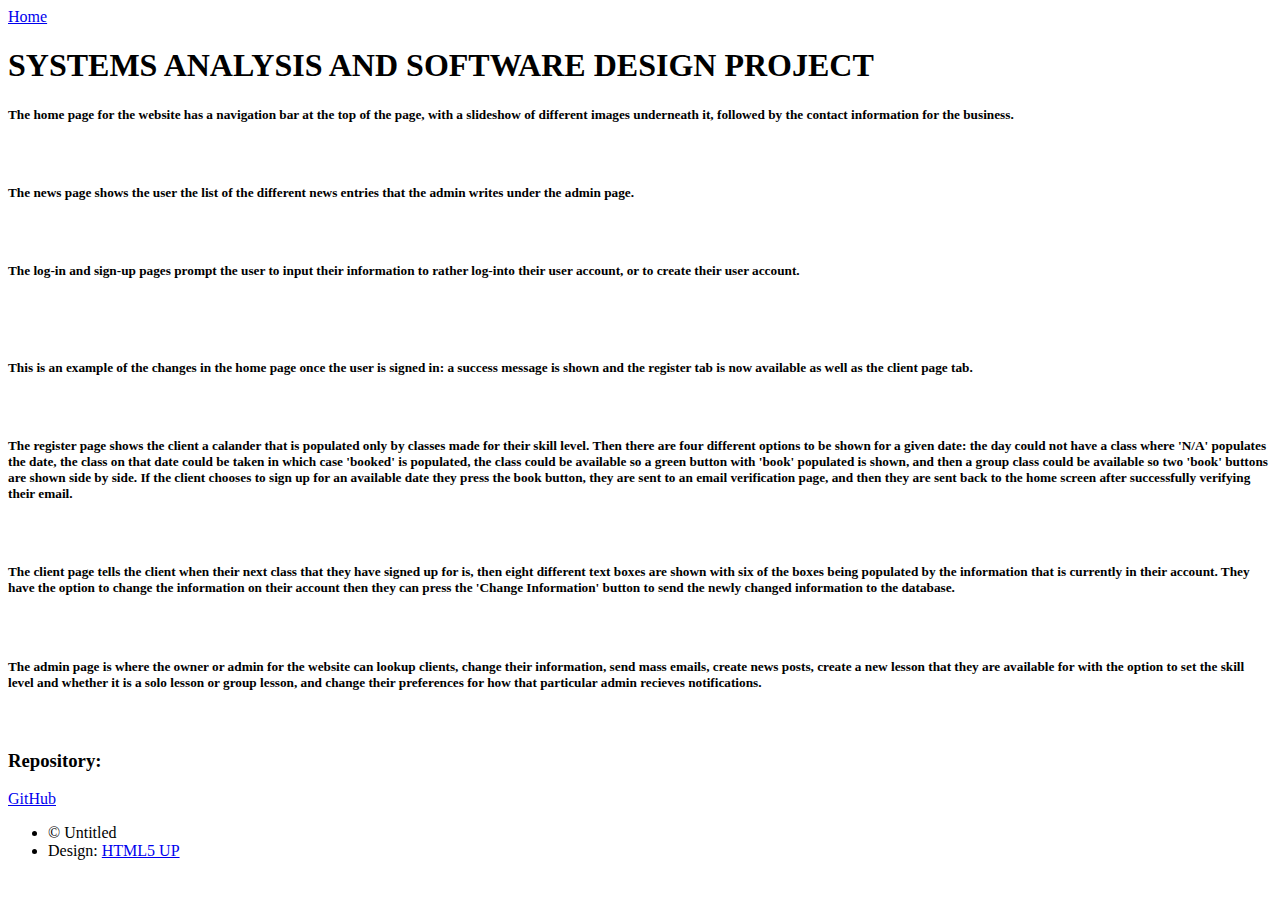
==== project1.html @ 302fd36e "Add files via upload" ====
<!DOCTYPE HTML>
<!--
	Massively by HTML5 UP
	html5up.net | @ajlkn
	Free for personal and commercial use under the CCA 3.0 license (html5up.net/license)
-->
<html>
	<head>
		<title>Project 1</title>
		<meta charset="utf-8" />
		<meta name="viewport" content="width=device-width, initial-scale=1, user-scalable=no" />
		<link rel="stylesheet" href="assets/css/main.css" />
		<noscript><link rel="stylesheet" href="assets/css/noscript.css" /></noscript>
	</head>
	<body class="is-preload">

		<!-- Wrapper -->
			<div id="wrapper">

				<!-- Header -->
					<header id="header">
						<a href="index.html" class="logo">Home</a>
					</header>


				<!-- Main -->
					<div id="main">

						<!-- Post -->
							<section class="post">
								<header class="major">
									<h1>SYSTEMS ANALYSIS AND SOFTWARE DESIGN PROJECT</h1>
									
								</header>
								<h5>The home page for the website has a navigation bar at the top of the page, with a slideshow of different images underneath it, followed by the contact information for the business.</h5>
								<div class="image fit"><img src="images/sysAnalysis/home.png" alt="" /></div>
								<h5>The news page shows the user the list of the different news entries that the admin writes under the admin page.</h5>
								<div class="image fit"><img src="images/sysAnalysis/news.png" alt="" /></div>
								<h5>The log-in and sign-up pages prompt the user to input their information to rather log-into their user account, or to create their user account.</h5>
								<div class="image fit"><img src="images/sysAnalysis/login.png" alt="" /></div>
								<div class="image fit"><img src="images/sysAnalysis/signup.png" alt="" /></div>
								<h5>This is an example of the changes in the home page once the user is signed in: a success message is shown and the register tab is now available as well as the client page tab.</h5>
								<div class="image fit"><img src="images/sysAnalysis/loggedIn.png" alt="" /></div>
								<h5>The register page shows the client a calander that is populated only by classes made for their skill level. Then there are four different options to be shown for a given date: the day could not have a class where 'N/A' populates the date, 
										the class on that date could be taken in which case 'booked' is populated, the class could be available so a green button with 'book' populated is shown, and then a group class could be available so two 'book' buttons are shown side by side.
										If the client chooses to sign up for an available date they press the book button, they are sent to an email verification page, and then they are sent back to the home screen after successfully verifying their email. 									
								</h5>
								<div class="image fit"><img src="images/sysAnalysis/calendar.png" alt="" /></div>
								<h5>The client page tells the client when their next class that they have signed up for is, then eight different text boxes are shown with six of the boxes being populated by the information that is currently in their account. They have the option to change the information on their account then they can press the 'Change Information' button to send the newly changed information to the database.</h5>
								<div class="image fit"><img src="images/sysAnalysis/client.png" alt="" /></div>
								<h5>The admin page is where the owner or admin for the website can lookup clients, change their information, send mass emails, create news posts, create a new lesson that they are available for with the option to set the skill level and whether it is a solo lesson or group lesson, and change their preferences for how that particular admin recieves notifications.</h5>
								<div class="image fit"><img src="images/sysAnalysis/admin.png" alt="" /></div>
							</section>
					</div>

				<!-- Footer -->
					<footer id="footer">

						<section class="split contact">
							<section>
							<h3>Repository:</h3>
								<a href="#" class="icon brands fa-github fa-3x"><span class="label">GitHub</span></a>
							</section>
						</section>
					</footer>

				<!-- Copyright -->
					<div id="copyright">
						<ul><li>&copy; Untitled</li><li>Design: <a href="https://html5up.net">HTML5 UP</a></li></ul>
					</div>

			</div>

		<!-- Scripts -->
			<script src="assets/js/jquery.min.js"></script>
			<script src="assets/js/jquery.scrollex.min.js"></script>
			<script src="assets/js/jquery.scrolly.min.js"></script>
			<script src="assets/js/browser.min.js"></script>
			<script src="assets/js/breakpoints.min.js"></script>
			<script src="assets/js/util.js"></script>
			<script src="assets/js/main.js"></script>

	</body>
</html>
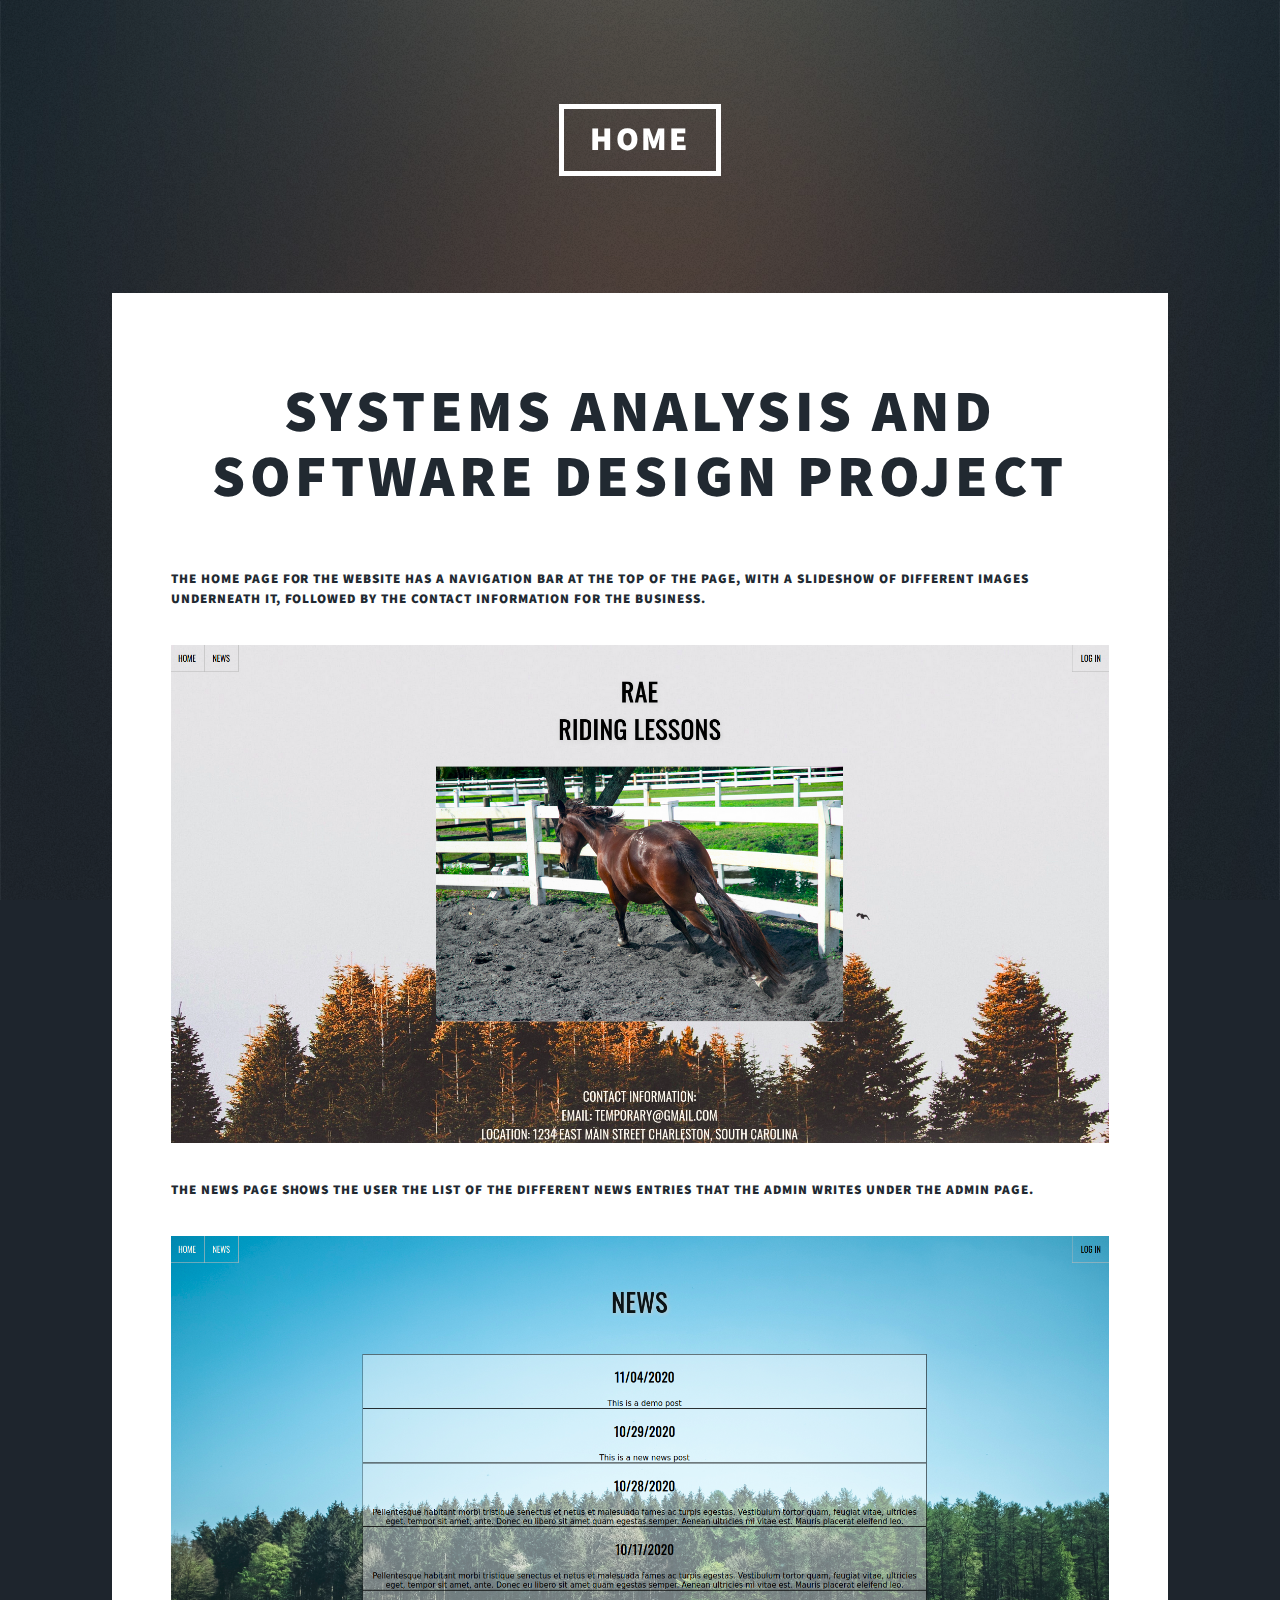
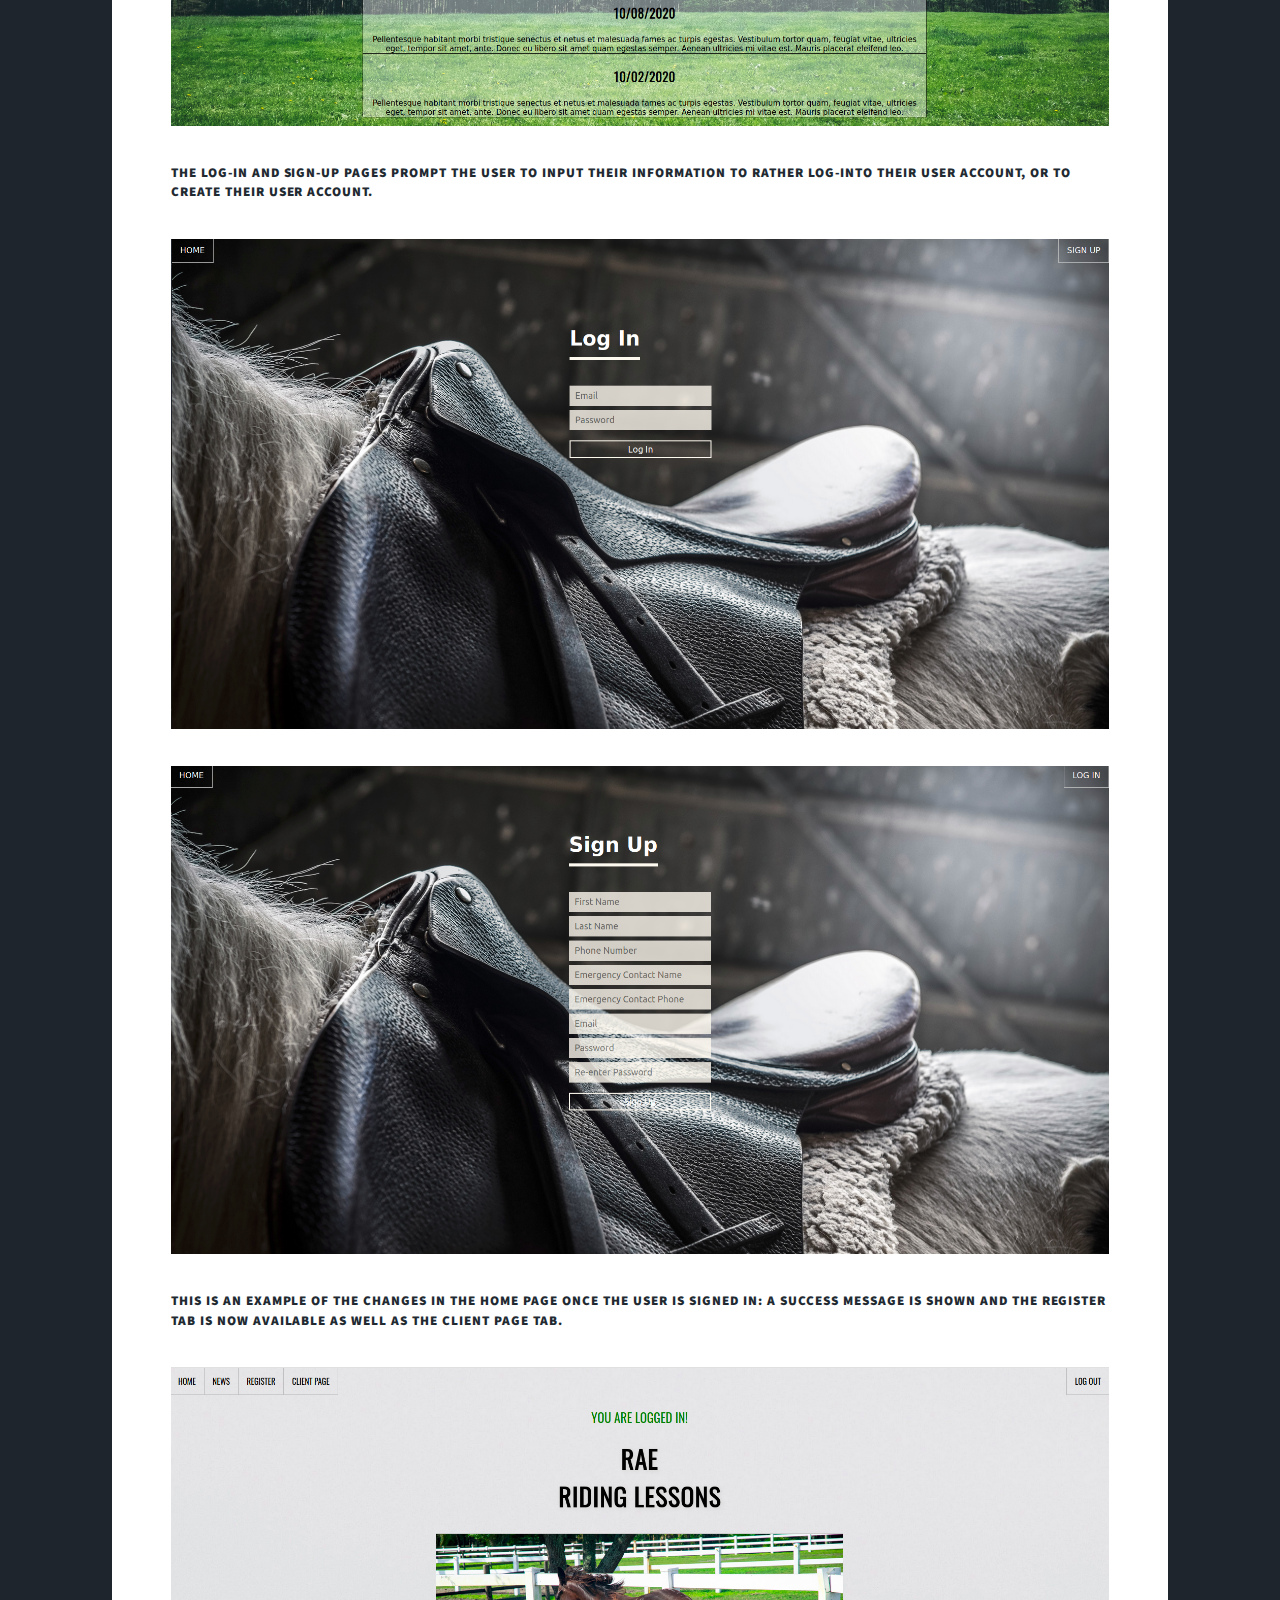
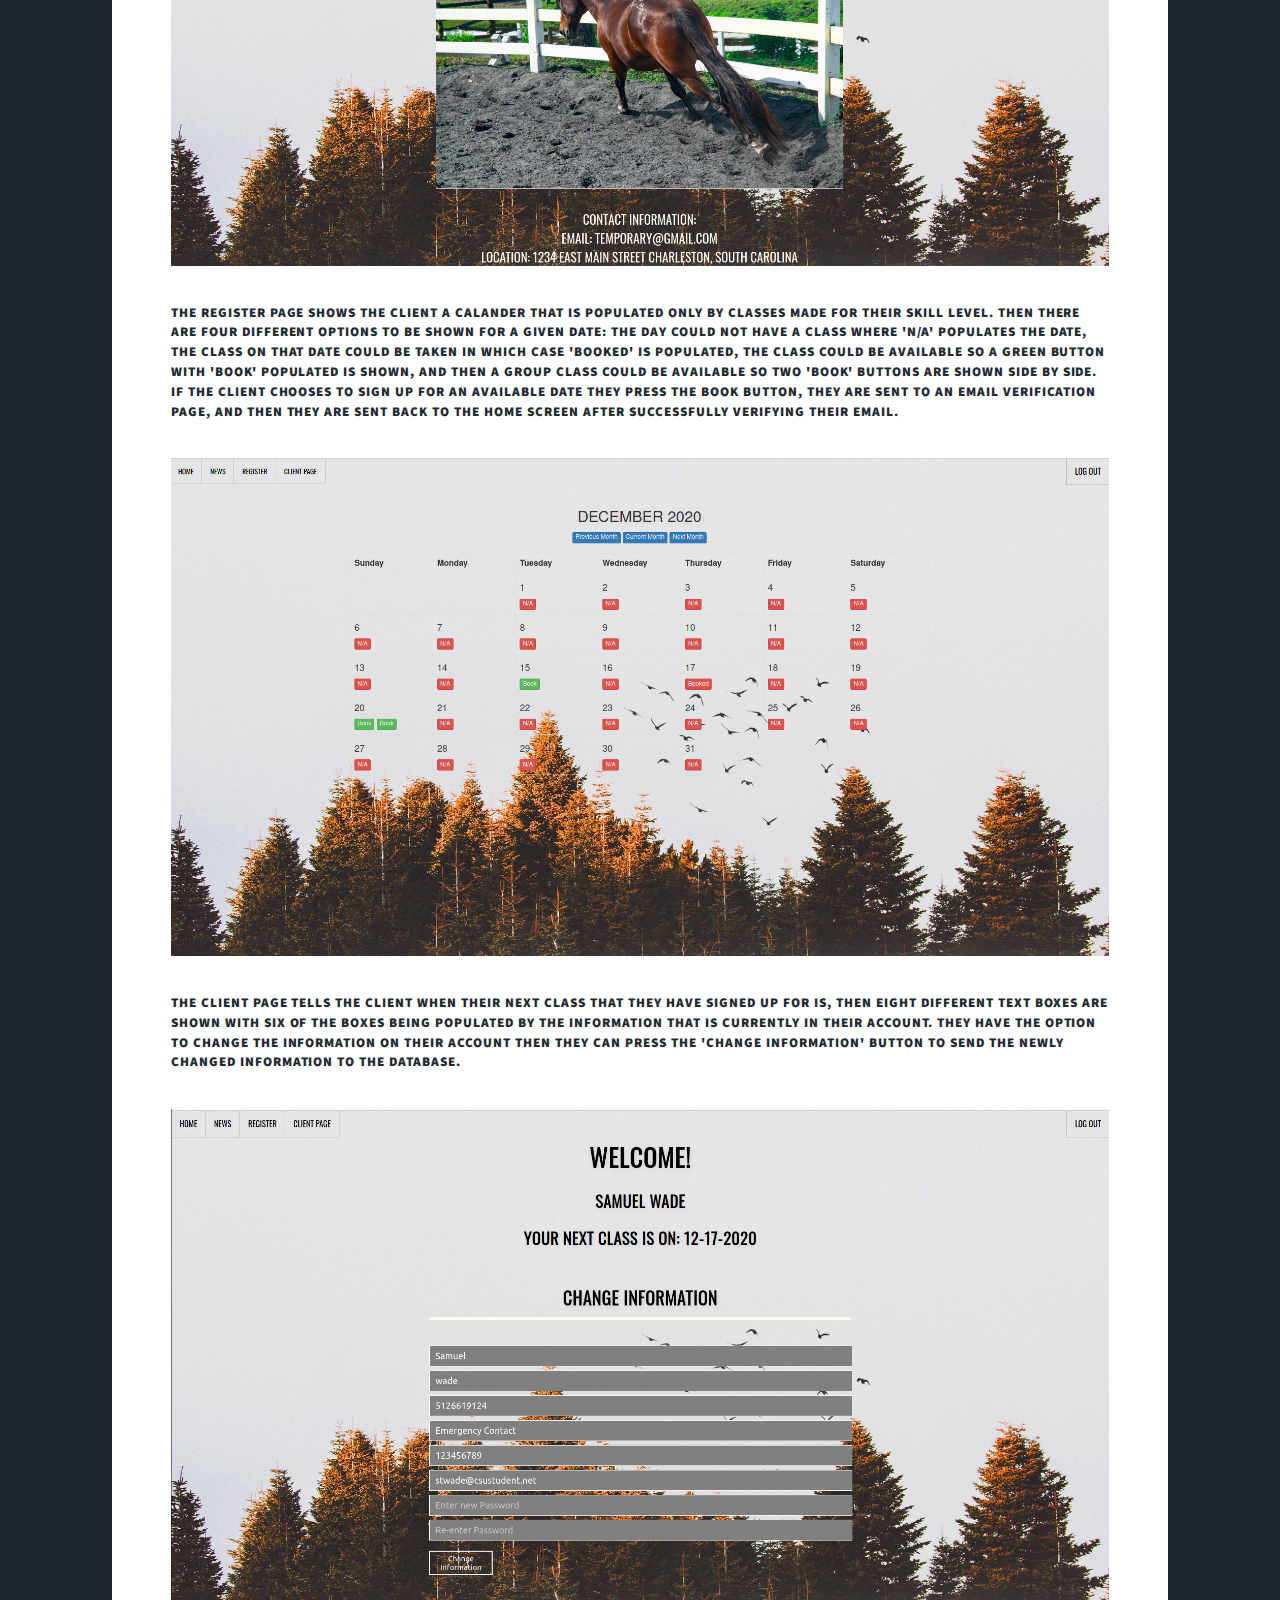
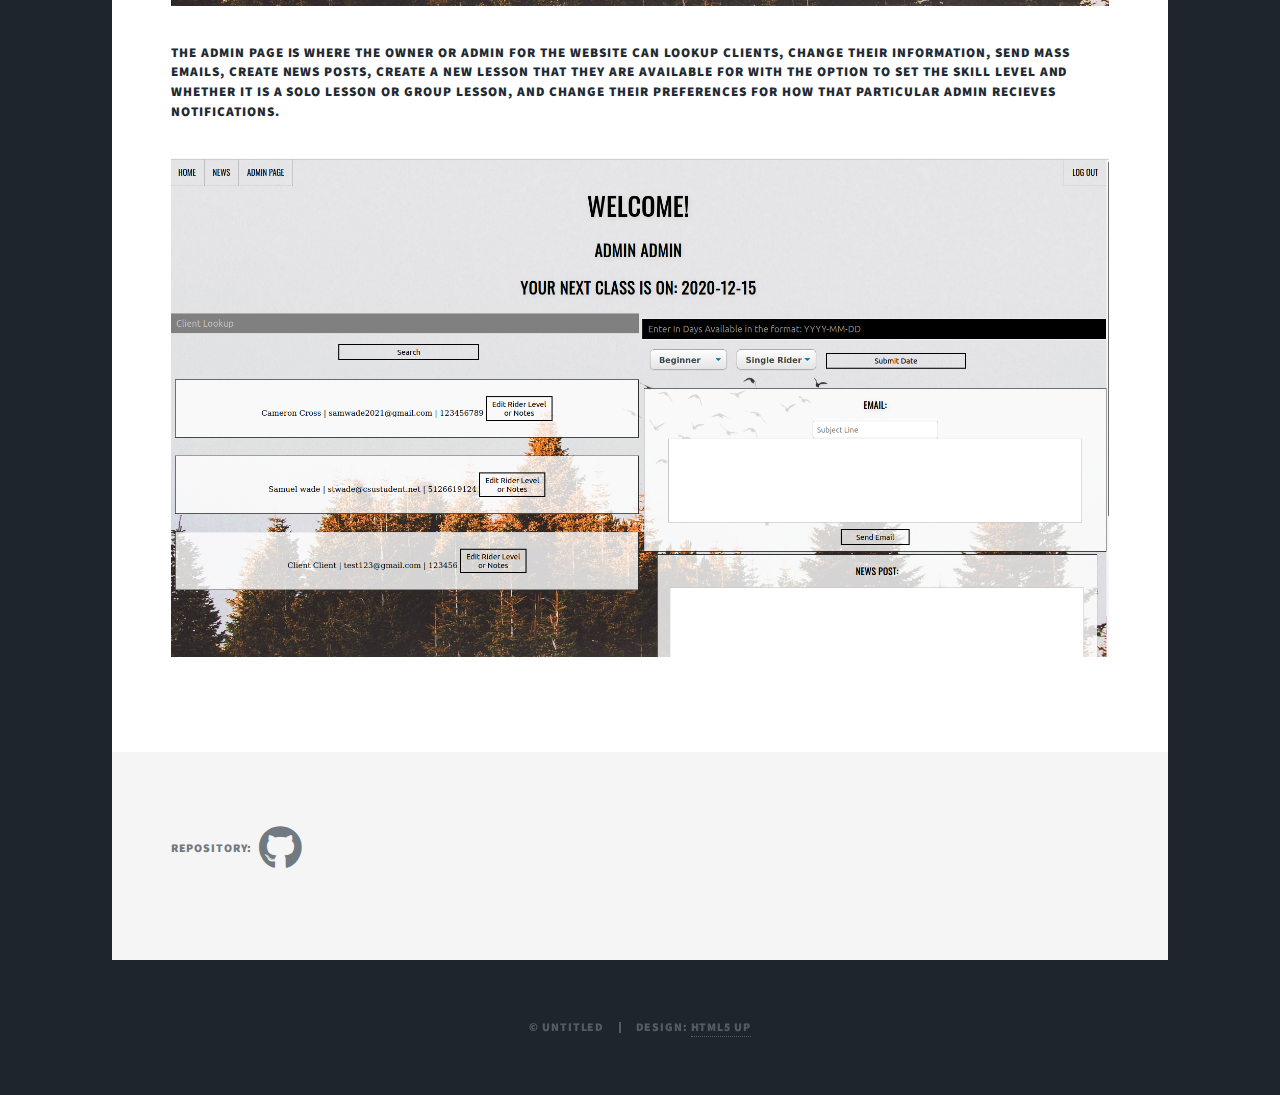
==== commit 844946bd: "assets" ====
--- a/project1.html
+++ b/project1.html
@@ -59,7 +59,7 @@
 						<section class="split contact">
 							<section>
 							<h3>Repository:</h3>
-								<a href="#" class="icon brands fa-github fa-3x"><span class="label">GitHub</span></a>
+								<a href="https://github.com/samwade240/systemsAnalysisTeamProject" class="icon brands fa-github fa-3x"><span class="label">GitHub</span></a>
 							</section>
 						</section>
 					</footer>
--- a/assets/css/main.css
+++ b/assets/css/main.css
@@ -0,0 +1,4695 @@
+@import url(fontawesome-all.min.css);
+@import url("https://fonts.googleapis.com/css?family=Merriweather:300,700,300italic,700italic|Source+Sans+Pro:900");
+
+/*
+	Massively by HTML5 UP
+	html5up.net | @ajlkn
+	Free for personal and commercial use under the CCA 3.0 license (html5up.net/license)
+*/
+
+html, body, div, span, applet, object,
+iframe, h1, h2, h3, h4, h5, h6, p, blockquote,
+pre, a, abbr, acronym, address, big, cite,
+code, del, dfn, em, img, ins, kbd, q, s, samp,
+small, strike, strong, sub, sup, tt, var, b,
+u, i, center, dl, dt, dd, ol, ul, li, fieldset,
+form, label, legend, table, caption, tbody,
+tfoot, thead, tr, th, td, article, aside,
+canvas, details, embed, figure, figcaption,
+footer, header, hgroup, menu, nav, output, ruby,
+section, summary, time, mark, audio, video {
+	margin: 0;
+	padding: 0;
+	border: 0;
+	font-size: 100%;
+	font: inherit;
+	vertical-align: baseline;}
+
+article, aside, details, figcaption, figure,
+footer, header, hgroup, menu, nav, section {
+	display: block;}
+
+body {
+	line-height: 1;
+}
+
+ol, ul {
+	list-style: none;
+}
+
+blockquote, q {
+	quotes: none;
+}
+
+	blockquote:before, blockquote:after, q:before, q:after {
+		content: '';
+		content: none;
+	}
+
+table {
+	border-collapse: collapse;
+	border-spacing: 0;
+}
+
+body {
+	-webkit-text-size-adjust: none;
+}
+
+mark {
+	background-color: transparent;
+	color: inherit;
+}
+
+input::-moz-focus-inner {
+	border: 0;
+	padding: 0;
+}
+
+input, select, textarea {
+	-moz-appearance: none;
+	-webkit-appearance: none;
+	-ms-appearance: none;
+	appearance: none;
+}
+
+/* Basic */
+
+	@-ms-viewport {
+		width: device-width;
+	}
+
+	body {
+		-ms-overflow-style: scrollbar;
+	}
+
+	@media screen and (max-width: 480px) {
+
+		html, body {
+			min-width: 320px;
+		}
+
+	}
+
+	html {
+		box-sizing: border-box;
+	}
+
+	*, *:before, *:after {
+		box-sizing: inherit;
+	}
+
+	body {
+		background-color: #1e252d;
+	}
+
+		body.is-preload *, body.is-preload *:before, body.is-preload *:after {
+			-moz-animation: none !important;
+			-webkit-animation: none !important;
+			-ms-animation: none !important;
+			animation: none !important;
+			-moz-transition: none !important;
+			-webkit-transition: none !important;
+			-ms-transition: none !important;
+			transition: none !important;
+		}
+
+/* Type */
+
+	html {
+		font-size: 16pt;
+	}
+
+		@media screen and (max-width: 1680px) {
+
+			html {
+				font-size: 12pt;
+			}
+
+		}
+
+		@media screen and (max-width: 1280px) {
+
+			html {
+				font-size: 11pt;
+			}
+
+		}
+
+		@media screen and (max-width: 360px) {
+
+			html {
+				font-size: 10pt;
+			}
+
+		}
+
+	body {
+		color: #212931;
+	}
+
+	body, input, select, textarea {
+		font-family: "Merriweather", Georgia, serif;
+		font-weight: 300;
+		font-size: 1rem;
+		line-height: 2.375;
+	}
+
+	a {
+		-moz-transition: color 0.2s ease-in-out, background-color 0.2s ease-in-out, border-color 0.2s ease-in-out, box-shadow 0.2s ease-in-out;
+		-webkit-transition: color 0.2s ease-in-out, background-color 0.2s ease-in-out, border-color 0.2s ease-in-out, box-shadow 0.2s ease-in-out;
+		-ms-transition: color 0.2s ease-in-out, background-color 0.2s ease-in-out, border-color 0.2s ease-in-out, box-shadow 0.2s ease-in-out;
+		transition: color 0.2s ease-in-out, background-color 0.2s ease-in-out, border-color 0.2s ease-in-out, box-shadow 0.2s ease-in-out;
+		border-bottom: dotted 1px;
+		text-decoration: none;
+	}
+
+		a:hover {
+			border-bottom-color: transparent;
+		}
+
+	strong, b {
+		font-weight: 600;
+	}
+
+	em, i {
+		font-style: italic;
+	}
+
+	p {
+		text-align: justify;
+		margin: 0 0 2rem 0;
+	}
+
+	h1, h2, h3, h4, h5, h6 {
+		font-family: "Source Sans Pro", Helvetica, sans-serif;
+		font-weight: 900;
+		line-height: 1.5;
+		letter-spacing: 0.075em;
+		text-transform: uppercase;
+		margin: 0 0 1rem 0;
+	}
+
+		h1 a, h2 a, h3 a, h4 a, h5 a, h6 a {
+			border-bottom: 0;
+			color: inherit;
+			text-decoration: none;
+		}
+
+	h1 {
+		font-size: 4rem;
+		line-height: 1.1;
+		margin: 0 0 2rem 0;
+	}
+
+	h2 {
+		font-size: 1.75rem;
+		line-height: 1.3;
+		margin: 0 0 1.5rem 0;
+	}
+
+	h3 {
+		font-size: 1.25rem;
+		margin: 0 0 1.5rem 0;
+	}
+
+	h4 {
+		font-size: 1rem;
+	}
+
+	h5 {
+		font-size: 0.9rem;
+	}
+
+	h6 {
+		font-size: 0.8rem;
+	}
+
+	sub {
+		font-size: 0.8rem;
+		position: relative;
+		top: 0.5rem;
+	}
+
+	sup {
+		font-size: 0.8rem;
+		position: relative;
+		top: -0.5rem;
+	}
+
+	blockquote {
+		border-left: solid 4px;
+		font-style: italic;
+		margin: 0 0 2rem 0;
+		padding: 0.5rem 0 0.5rem 2rem;
+	}
+
+	code {
+		border: solid 2px;
+		font-family: "Courier New", monospace;
+		font-size: 0.9rem;
+		margin: 0 0.25rem;
+		padding: 0.25rem 0.65rem;
+	}
+
+	pre {
+		-webkit-overflow-scrolling: touch;
+		font-family: "Courier New", monospace;
+		font-size: 0.9rem;
+		margin: 0 0 2rem 0;
+	}
+
+		pre code {
+			display: block;
+			line-height: 1.75;
+			padding: 1rem 1.5rem;
+			overflow-x: auto;
+		}
+
+	hr {
+		border: 0;
+		border-bottom: solid 2px;
+		margin: 3rem 0;
+	}
+
+		hr.major {
+			margin: 5rem 0;
+		}
+
+	.align-left {
+		text-align: left;
+	}
+
+	.align-center {
+		text-align: center;
+	}
+
+	.align-right {
+		text-align: right;
+	}
+
+	input, select, textarea {
+		color: #212931;
+	}
+
+	a {
+		color: #212931;
+		border-bottom-color: rgba(33, 41, 49, 0.5);
+	}
+
+		a:hover {
+			border-bottom-color: transparent;
+			color: #18bfef !important;
+		}
+
+	strong, b {
+		color: #212931;
+	}
+
+	h1, h2, h3, h4, h5, h6 {
+		color: #212931;
+	}
+
+	blockquote {
+		border-left-color: #eeeeee;
+	}
+
+	code {
+		background: rgba(220, 220, 220, 0.25);
+		border-color: #eeeeee;
+	}
+
+	hr {
+		border-bottom-color: #eeeeee;
+	}
+
+/* Row */
+
+	.row {
+		display: flex;
+		flex-wrap: wrap;
+		box-sizing: border-box;
+		align-items: stretch;
+	}
+
+		.row > * {
+			box-sizing: border-box;
+		}
+
+		.row.gtr-uniform > * > :last-child {
+			margin-bottom: 0;
+		}
+
+		.row.aln-left {
+			justify-content: flex-start;
+		}
+
+		.row.aln-center {
+			justify-content: center;
+		}
+
+		.row.aln-right {
+			justify-content: flex-end;
+		}
+
+		.row.aln-top {
+			align-items: flex-start;
+		}
+
+		.row.aln-middle {
+			align-items: center;
+		}
+
+		.row.aln-bottom {
+			align-items: flex-end;
+		}
+
+		.row > .imp {
+			order: -1;
+		}
+
+		.row > .col-1 {
+			width: 8.33333%;
+		}
+
+		.row > .off-1 {
+			margin-left: 8.33333%;
+		}
+
+		.row > .col-2 {
+			width: 16.66667%;
+		}
+
+		.row > .off-2 {
+			margin-left: 16.66667%;
+		}
+
+		.row > .col-3 {
+			width: 25%;
+		}
+
+		.row > .off-3 {
+			margin-left: 25%;
+		}
+
+		.row > .col-4 {
+			width: 33.33333%;
+		}
+
+		.row > .off-4 {
+			margin-left: 33.33333%;
+		}
+
+		.row > .col-5 {
+			width: 41.66667%;
+		}
+
+		.row > .off-5 {
+			margin-left: 41.66667%;
+		}
+
+		.row > .col-6 {
+			width: 50%;
+		}
+
+		.row > .off-6 {
+			margin-left: 50%;
+		}
+
+		.row > .col-7 {
+			width: 58.33333%;
+		}
+
+		.row > .off-7 {
+			margin-left: 58.33333%;
+		}
+
+		.row > .col-8 {
+			width: 66.66667%;
+		}
+
+		.row > .off-8 {
+			margin-left: 66.66667%;
+		}
+
+		.row > .col-9 {
+			width: 75%;
+		}
+
+		.row > .off-9 {
+			margin-left: 75%;
+		}
+
+		.row > .col-10 {
+			width: 83.33333%;
+		}
+
+		.row > .off-10 {
+			margin-left: 83.33333%;
+		}
+
+		.row > .col-11 {
+			width: 91.66667%;
+		}
+
+		.row > .off-11 {
+			margin-left: 91.66667%;
+		}
+
+		.row > .col-12 {
+			width: 100%;
+		}
+
+		.row > .off-12 {
+			margin-left: 100%;
+		}
+
+		.row.gtr-0 {
+			margin-top: 0;
+			margin-left: 0rem;
+		}
+
+			.row.gtr-0 > * {
+				padding: 0 0 0 0rem;
+			}
+
+			.row.gtr-0.gtr-uniform {
+				margin-top: 0rem;
+			}
+
+				.row.gtr-0.gtr-uniform > * {
+					padding-top: 0rem;
+				}
+
+		.row.gtr-25 {
+			margin-top: 0;
+			margin-left: -0.375rem;
+		}
+
+			.row.gtr-25 > * {
+				padding: 0 0 0 0.375rem;
+			}
+
+			.row.gtr-25.gtr-uniform {
+				margin-top: -0.375rem;
+			}
+
+				.row.gtr-25.gtr-uniform > * {
+					padding-top: 0.375rem;
+				}
+
+		.row.gtr-50 {
+			margin-top: 0;
+			margin-left: -0.75rem;
+		}
+
+			.row.gtr-50 > * {
+				padding: 0 0 0 0.75rem;
+			}
+
+			.row.gtr-50.gtr-uniform {
+				margin-top: -0.75rem;
+			}
+
+				.row.gtr-50.gtr-uniform > * {
+					padding-top: 0.75rem;
+				}
+
+		.row {
+			margin-top: 0;
+			margin-left: -1.5rem;
+		}
+
+			.row > * {
+				padding: 0 0 0 1.5rem;
+			}
+
+			.row.gtr-uniform {
+				margin-top: -1.5rem;
+			}
+
+				.row.gtr-uniform > * {
+					padding-top: 1.5rem;
+				}
+
+		.row.gtr-150 {
+			margin-top: 0;
+			margin-left: -2.25rem;
+		}
+
+			.row.gtr-150 > * {
+				padding: 0 0 0 2.25rem;
+			}
+
+			.row.gtr-150.gtr-uniform {
+				margin-top: -2.25rem;
+			}
+
+				.row.gtr-150.gtr-uniform > * {
+					padding-top: 2.25rem;
+				}
+
+		.row.gtr-200 {
+			margin-top: 0;
+			margin-left: -3rem;
+		}
+
+			.row.gtr-200 > * {
+				padding: 0 0 0 3rem;
+			}
+
+			.row.gtr-200.gtr-uniform {
+				margin-top: -3rem;
+			}
+
+				.row.gtr-200.gtr-uniform > * {
+					padding-top: 3rem;
+				}
+
+		@media screen and (max-width: 1680px) {
+
+			.row {
+				display: flex;
+				flex-wrap: wrap;
+				box-sizing: border-box;
+				align-items: stretch;
+			}
+
+				.row > * {
+					box-sizing: border-box;
+				}
+
+				.row.gtr-uniform > * > :last-child {
+					margin-bottom: 0;
+				}
+
+				.row.aln-left {
+					justify-content: flex-start;
+				}
+
+				.row.aln-center {
+					justify-content: center;
+				}
+
+				.row.aln-right {
+					justify-content: flex-end;
+				}
+
+				.row.aln-top {
+					align-items: flex-start;
+				}
+
+				.row.aln-middle {
+					align-items: center;
+				}
+
+				.row.aln-bottom {
+					align-items: flex-end;
+				}
+
+				.row > .imp-xlarge {
+					order: -1;
+				}
+
+				.row > .col-1-xlarge {
+					width: 8.33333%;
+				}
+
+				.row > .off-1-xlarge {
+					margin-left: 8.33333%;
+				}
+
+				.row > .col-2-xlarge {
+					width: 16.66667%;
+				}
+
+				.row > .off-2-xlarge {
+					margin-left: 16.66667%;
+				}
+
+				.row > .col-3-xlarge {
+					width: 25%;
+				}
+
+				.row > .off-3-xlarge {
+					margin-left: 25%;
+				}
+
+				.row > .col-4-xlarge {
+					width: 33.33333%;
+				}
+
+				.row > .off-4-xlarge {
+					margin-left: 33.33333%;
+				}
+
+				.row > .col-5-xlarge {
+					width: 41.66667%;
+				}
+
+				.row > .off-5-xlarge {
+					margin-left: 41.66667%;
+				}
+
+				.row > .col-6-xlarge {
+					width: 50%;
+				}
+
+				.row > .off-6-xlarge {
+					margin-left: 50%;
+				}
+
+				.row > .col-7-xlarge {
+					width: 58.33333%;
+				}
+
+				.row > .off-7-xlarge {
+					margin-left: 58.33333%;
+				}
+
+				.row > .col-8-xlarge {
+					width: 66.66667%;
+				}
+
+				.row > .off-8-xlarge {
+					margin-left: 66.66667%;
+				}
+
+				.row > .col-9-xlarge {
+					width: 75%;
+				}
+
+				.row > .off-9-xlarge {
+					margin-left: 75%;
+				}
+
+				.row > .col-10-xlarge {
+					width: 83.33333%;
+				}
+
+				.row > .off-10-xlarge {
+					margin-left: 83.33333%;
+				}
+
+				.row > .col-11-xlarge {
+					width: 91.66667%;
+				}
+
+				.row > .off-11-xlarge {
+					margin-left: 91.66667%;
+				}
+
+				.row > .col-12-xlarge {
+					width: 100%;
+				}
+
+				.row > .off-12-xlarge {
+					margin-left: 100%;
+				}
+
+				.row.gtr-0 {
+					margin-top: 0;
+					margin-left: 0rem;
+				}
+
+					.row.gtr-0 > * {
+						padding: 0 0 0 0rem;
+					}
+
+					.row.gtr-0.gtr-uniform {
+						margin-top: 0rem;
+					}
+
+						.row.gtr-0.gtr-uniform > * {
+							padding-top: 0rem;
+						}
+
+				.row.gtr-25 {
+					margin-top: 0;
+					margin-left: -0.375rem;
+				}
+
+					.row.gtr-25 > * {
+						padding: 0 0 0 0.375rem;
+					}
+
+					.row.gtr-25.gtr-uniform {
+						margin-top: -0.375rem;
+					}
+
+						.row.gtr-25.gtr-uniform > * {
+							padding-top: 0.375rem;
+						}
+
+				.row.gtr-50 {
+					margin-top: 0;
+					margin-left: -0.75rem;
+				}
+
+					.row.gtr-50 > * {
+						padding: 0 0 0 0.75rem;
+					}
+
+					.row.gtr-50.gtr-uniform {
+						margin-top: -0.75rem;
+					}
+
+						.row.gtr-50.gtr-uniform > * {
+							padding-top: 0.75rem;
+						}
+
+				.row {
+					margin-top: 0;
+					margin-left: -1.5rem;
+				}
+
+					.row > * {
+						padding: 0 0 0 1.5rem;
+					}
+
+					.row.gtr-uniform {
+						margin-top: -1.5rem;
+					}
+
+						.row.gtr-uniform > * {
+							padding-top: 1.5rem;
+						}
+
+				.row.gtr-150 {
+					margin-top: 0;
+					margin-left: -2.25rem;
+				}
+
+					.row.gtr-150 > * {
+						padding: 0 0 0 2.25rem;
+					}
+
+					.row.gtr-150.gtr-uniform {
+						margin-top: -2.25rem;
+					}
+
+						.row.gtr-150.gtr-uniform > * {
+							padding-top: 2.25rem;
+						}
+
+				.row.gtr-200 {
+					margin-top: 0;
+					margin-left: -3rem;
+				}
+
+					.row.gtr-200 > * {
+						padding: 0 0 0 3rem;
+					}
+
+					.row.gtr-200.gtr-uniform {
+						margin-top: -3rem;
+					}
+
+						.row.gtr-200.gtr-uniform > * {
+							padding-top: 3rem;
+						}
+
+		}
+
+		@media screen and (max-width: 1280px) {
+
+			.row {
+				display: flex;
+				flex-wrap: wrap;
+				box-sizing: border-box;
+				align-items: stretch;
+			}
+
+				.row > * {
+					box-sizing: border-box;
+				}
+
+				.row.gtr-uniform > * > :last-child {
+					margin-bottom: 0;
+				}
+
+				.row.aln-left {
+					justify-content: flex-start;
+				}
+
+				.row.aln-center {
+					justify-content: center;
+				}
+
+				.row.aln-right {
+					justify-content: flex-end;
+				}
+
+				.row.aln-top {
+					align-items: flex-start;
+				}
+
+				.row.aln-middle {
+					align-items: center;
+				}
+
+				.row.aln-bottom {
+					align-items: flex-end;
+				}
+
+				.row > .imp-large {
+					order: -1;
+				}
+
+				.row > .col-1-large {
+					width: 8.33333%;
+				}
+
+				.row > .off-1-large {
+					margin-left: 8.33333%;
+				}
+
+				.row > .col-2-large {
+					width: 16.66667%;
+				}
+
+				.row > .off-2-large {
+					margin-left: 16.66667%;
+				}
+
+				.row > .col-3-large {
+					width: 25%;
+				}
+
+				.row > .off-3-large {
+					margin-left: 25%;
+				}
+
+				.row > .col-4-large {
+					width: 33.33333%;
+				}
+
+				.row > .off-4-large {
+					margin-left: 33.33333%;
+				}
+
+				.row > .col-5-large {
+					width: 41.66667%;
+				}
+
+				.row > .off-5-large {
+					margin-left: 41.66667%;
+				}
+
+				.row > .col-6-large {
+					width: 50%;
+				}
+
+				.row > .off-6-large {
+					margin-left: 50%;
+				}
+
+				.row > .col-7-large {
+					width: 58.33333%;
+				}
+
+				.row > .off-7-large {
+					margin-left: 58.33333%;
+				}
+
+				.row > .col-8-large {
+					width: 66.66667%;
+				}
+
+				.row > .off-8-large {
+					margin-left: 66.66667%;
+				}
+
+				.row > .col-9-large {
+					width: 75%;
+				}
+
+				.row > .off-9-large {
+					margin-left: 75%;
+				}
+
+				.row > .col-10-large {
+					width: 83.33333%;
+				}
+
+				.row > .off-10-large {
+					margin-left: 83.33333%;
+				}
+
+				.row > .col-11-large {
+					width: 91.66667%;
+				}
+
+				.row > .off-11-large {
+					margin-left: 91.66667%;
+				}
+
+				.row > .col-12-large {
+					width: 100%;
+				}
+
+				.row > .off-12-large {
+					margin-left: 100%;
+				}
+
+				.row.gtr-0 {
+					margin-top: 0;
+					margin-left: 0rem;
+				}
+
+					.row.gtr-0 > * {
+						padding: 0 0 0 0rem;
+					}
+
+					.row.gtr-0.gtr-uniform {
+						margin-top: 0rem;
+					}
+
+						.row.gtr-0.gtr-uniform > * {
+							padding-top: 0rem;
+						}
+
+				.row.gtr-25 {
+					margin-top: 0;
+					margin-left: -0.375rem;
+				}
+
+					.row.gtr-25 > * {
+						padding: 0 0 0 0.375rem;
+					}
+
+					.row.gtr-25.gtr-uniform {
+						margin-top: -0.375rem;
+					}
+
+						.row.gtr-25.gtr-uniform > * {
+							padding-top: 0.375rem;
+						}
+
+				.row.gtr-50 {
+					margin-top: 0;
+					margin-left: -0.75rem;
+				}
+
+					.row.gtr-50 > * {
+						padding: 0 0 0 0.75rem;
+					}
+
+					.row.gtr-50.gtr-uniform {
+						margin-top: -0.75rem;
+					}
+
+						.row.gtr-50.gtr-uniform > * {
+							padding-top: 0.75rem;
+						}
+
+				.row {
+					margin-top: 0;
+					margin-left: -1.5rem;
+				}
+
+					.row > * {
+						padding: 0 0 0 1.5rem;
+					}
+
+					.row.gtr-uniform {
+						margin-top: -1.5rem;
+					}
+
+						.row.gtr-uniform > * {
+							padding-top: 1.5rem;
+						}
+
+				.row.gtr-150 {
+					margin-top: 0;
+					margin-left: -2.25rem;
+				}
+
+					.row.gtr-150 > * {
+						padding: 0 0 0 2.25rem;
+					}
+
+					.row.gtr-150.gtr-uniform {
+						margin-top: -2.25rem;
+					}
+
+						.row.gtr-150.gtr-uniform > * {
+							padding-top: 2.25rem;
+						}
+
+				.row.gtr-200 {
+					margin-top: 0;
+					margin-left: -3rem;
+				}
+
+					.row.gtr-200 > * {
+						padding: 0 0 0 3rem;
+					}
+
+					.row.gtr-200.gtr-uniform {
+						margin-top: -3rem;
+					}
+
+						.row.gtr-200.gtr-uniform > * {
+							padding-top: 3rem;
+						}
+
+		}
+
+		@media screen and (max-width: 980px) {
+
+			.row {
+				display: flex;
+				flex-wrap: wrap;
+				box-sizing: border-box;
+				align-items: stretch;
+			}
+
+				.row > * {
+					box-sizing: border-box;
+				}
+
+				.row.gtr-uniform > * > :last-child {
+					margin-bottom: 0;
+				}
+
+				.row.aln-left {
+					justify-content: flex-start;
+				}
+
+				.row.aln-center {
+					justify-content: center;
+				}
+
+				.row.aln-right {
+					justify-content: flex-end;
+				}
+
+				.row.aln-top {
+					align-items: flex-start;
+				}
+
+				.row.aln-middle {
+					align-items: center;
+				}
+
+				.row.aln-bottom {
+					align-items: flex-end;
+				}
+
+				.row > .imp-medium {
+					order: -1;
+				}
+
+				.row > .col-1-medium {
+					width: 8.33333%;
+				}
+
+				.row > .off-1-medium {
+					margin-left: 8.33333%;
+				}
+
+				.row > .col-2-medium {
+					width: 16.66667%;
+				}
+
+				.row > .off-2-medium {
+					margin-left: 16.66667%;
+				}
+
+				.row > .col-3-medium {
+					width: 25%;
+				}
+
+				.row > .off-3-medium {
+					margin-left: 25%;
+				}
+
+				.row > .col-4-medium {
+					width: 33.33333%;
+				}
+
+				.row > .off-4-medium {
+					margin-left: 33.33333%;
+				}
+
+				.row > .col-5-medium {
+					width: 41.66667%;
+				}
+
+				.row > .off-5-medium {
+					margin-left: 41.66667%;
+				}
+
+				.row > .col-6-medium {
+					width: 50%;
+				}
+
+				.row > .off-6-medium {
+					margin-left: 50%;
+				}
+
+				.row > .col-7-medium {
+					width: 58.33333%;
+				}
+
+				.row > .off-7-medium {
+					margin-left: 58.33333%;
+				}
+
+				.row > .col-8-medium {
+					width: 66.66667%;
+				}
+
+				.row > .off-8-medium {
+					margin-left: 66.66667%;
+				}
+
+				.row > .col-9-medium {
+					width: 75%;
+				}
+
+				.row > .off-9-medium {
+					margin-left: 75%;
+				}
+
+				.row > .col-10-medium {
+					width: 83.33333%;
+				}
+
+				.row > .off-10-medium {
+					margin-left: 83.33333%;
+				}
+
+				.row > .col-11-medium {
+					width: 91.66667%;
+				}
+
+				.row > .off-11-medium {
+					margin-left: 91.66667%;
+				}
+
+				.row > .col-12-medium {
+					width: 100%;
+				}
+
+				.row > .off-12-medium {
+					margin-left: 100%;
+				}
+
+				.row.gtr-0 {
+					margin-top: 0;
+					margin-left: 0rem;
+				}
+
+					.row.gtr-0 > * {
+						padding: 0 0 0 0rem;
+					}
+
+					.row.gtr-0.gtr-uniform {
+						margin-top: 0rem;
+					}
+
+						.row.gtr-0.gtr-uniform > * {
+							padding-top: 0rem;
+						}
+
+				.row.gtr-25 {
+					margin-top: 0;
+					margin-left: -0.375rem;
+				}
+
+					.row.gtr-25 > * {
+						padding: 0 0 0 0.375rem;
+					}
+
+					.row.gtr-25.gtr-uniform {
+						margin-top: -0.375rem;
+					}
+
+						.row.gtr-25.gtr-uniform > * {
+							padding-top: 0.375rem;
+						}
+
+				.row.gtr-50 {
+					margin-top: 0;
+					margin-left: -0.75rem;
+				}
+
+					.row.gtr-50 > * {
+						padding: 0 0 0 0.75rem;
+					}
+
+					.row.gtr-50.gtr-uniform {
+						margin-top: -0.75rem;
+					}
+
+						.row.gtr-50.gtr-uniform > * {
+							padding-top: 0.75rem;
+						}
+
+				.row {
+					margin-top: 0;
+					margin-left: -1.5rem;
+				}
+
+					.row > * {
+						padding: 0 0 0 1.5rem;
+					}
+
+					.row.gtr-uniform {
+						margin-top: -1.5rem;
+					}
+
+						.row.gtr-uniform > * {
+							padding-top: 1.5rem;
+						}
+
+				.row.gtr-150 {
+					margin-top: 0;
+					margin-left: -2.25rem;
+				}
+
+					.row.gtr-150 > * {
+						padding: 0 0 0 2.25rem;
+					}
+
+					.row.gtr-150.gtr-uniform {
+						margin-top: -2.25rem;
+					}
+
+						.row.gtr-150.gtr-uniform > * {
+							padding-top: 2.25rem;
+						}
+
+				.row.gtr-200 {
+					margin-top: 0;
+					margin-left: -3rem;
+				}
+
+					.row.gtr-200 > * {
+						padding: 0 0 0 3rem;
+					}
+
+					.row.gtr-200.gtr-uniform {
+						margin-top: -3rem;
+					}
+
+						.row.gtr-200.gtr-uniform > * {
+							padding-top: 3rem;
+						}
+
+		}
+
+		@media screen and (max-width: 736px) {
+
+			.row {
+				display: flex;
+				flex-wrap: wrap;
+				box-sizing: border-box;
+				align-items: stretch;
+			}
+
+				.row > * {
+					box-sizing: border-box;
+				}
+
+				.row.gtr-uniform > * > :last-child {
+					margin-bottom: 0;
+				}
+
+				.row.aln-left {
+					justify-content: flex-start;
+				}
+
+				.row.aln-center {
+					justify-content: center;
+				}
+
+				.row.aln-right {
+					justify-content: flex-end;
+				}
+
+				.row.aln-top {
+					align-items: flex-start;
+				}
+
+				.row.aln-middle {
+					align-items: center;
+				}
+
+				.row.aln-bottom {
+					align-items: flex-end;
+				}
+
+				.row > .imp-small {
+					order: -1;
+				}
+
+				.row > .col-1-small {
+					width: 8.33333%;
+				}
+
+				.row > .off-1-small {
+					margin-left: 8.33333%;
+				}
+
+				.row > .col-2-small {
+					width: 16.66667%;
+				}
+
+				.row > .off-2-small {
+					margin-left: 16.66667%;
+				}
+
+				.row > .col-3-small {
+					width: 25%;
+				}
+
+				.row > .off-3-small {
+					margin-left: 25%;
+				}
+
+				.row > .col-4-small {
+					width: 33.33333%;
+				}
+
+				.row > .off-4-small {
+					margin-left: 33.33333%;
+				}
+
+				.row > .col-5-small {
+					width: 41.66667%;
+				}
+
+				.row > .off-5-small {
+					margin-left: 41.66667%;
+				}
+
+				.row > .col-6-small {
+					width: 50%;
+				}
+
+				.row > .off-6-small {
+					margin-left: 50%;
+				}
+
+				.row > .col-7-small {
+					width: 58.33333%;
+				}
+
+				.row > .off-7-small {
+					margin-left: 58.33333%;
+				}
+
+				.row > .col-8-small {
+					width: 66.66667%;
+				}
+
+				.row > .off-8-small {
+					margin-left: 66.66667%;
+				}
+
+				.row > .col-9-small {
+					width: 75%;
+				}
+
+				.row > .off-9-small {
+					margin-left: 75%;
+				}
+
+				.row > .col-10-small {
+					width: 83.33333%;
+				}
+
+				.row > .off-10-small {
+					margin-left: 83.33333%;
+				}
+
+				.row > .col-11-small {
+					width: 91.66667%;
+				}
+
+				.row > .off-11-small {
+					margin-left: 91.66667%;
+				}
+
+				.row > .col-12-small {
+					width: 100%;
+				}
+
+				.row > .off-12-small {
+					margin-left: 100%;
+				}
+
+				.row.gtr-0 {
+					margin-top: 0;
+					margin-left: 0rem;
+				}
+
+					.row.gtr-0 > * {
+						padding: 0 0 0 0rem;
+					}
+
+					.row.gtr-0.gtr-uniform {
+						margin-top: 0rem;
+					}
+
+						.row.gtr-0.gtr-uniform > * {
+							padding-top: 0rem;
+						}
+
+				.row.gtr-25 {
+					margin-top: 0;
+					margin-left: -0.375rem;
+				}
+
+					.row.gtr-25 > * {
+						padding: 0 0 0 0.375rem;
+					}
+
+					.row.gtr-25.gtr-uniform {
+						margin-top: -0.375rem;
+					}
+
+						.row.gtr-25.gtr-uniform > * {
+							padding-top: 0.375rem;
+						}
+
+				.row.gtr-50 {
+					margin-top: 0;
+					margin-left: -0.75rem;
+				}
+
+					.row.gtr-50 > * {
+						padding: 0 0 0 0.75rem;
+					}
+
+					.row.gtr-50.gtr-uniform {
+						margin-top: -0.75rem;
+					}
+
+						.row.gtr-50.gtr-uniform > * {
+							padding-top: 0.75rem;
+						}
+
+				.row {
+					margin-top: 0;
+					margin-left: -1.5rem;
+				}
+
+					.row > * {
+						padding: 0 0 0 1.5rem;
+					}
+
+					.row.gtr-uniform {
+						margin-top: -1.5rem;
+					}
+
+						.row.gtr-uniform > * {
+							padding-top: 1.5rem;
+						}
+
+				.row.gtr-150 {
+					margin-top: 0;
+					margin-left: -2.25rem;
+				}
+
+					.row.gtr-150 > * {
+						padding: 0 0 0 2.25rem;
+					}
+
+					.row.gtr-150.gtr-uniform {
+						margin-top: -2.25rem;
+					}
+
+						.row.gtr-150.gtr-uniform > * {
+							padding-top: 2.25rem;
+						}
+
+				.row.gtr-200 {
+					margin-top: 0;
+					margin-left: -3rem;
+				}
+
+					.row.gtr-200 > * {
+						padding: 0 0 0 3rem;
+					}
+
+					.row.gtr-200.gtr-uniform {
+						margin-top: -3rem;
+					}
+
+						.row.gtr-200.gtr-uniform > * {
+							padding-top: 3rem;
+						}
+
+		}
+
+		@media screen and (max-width: 480px) {
+
+			.row {
+				display: flex;
+				flex-wrap: wrap;
+				box-sizing: border-box;
+				align-items: stretch;
+			}
+
+				.row > * {
+					box-sizing: border-box;
+				}
+
+				.row.gtr-uniform > * > :last-child {
+					margin-bottom: 0;
+				}
+
+				.row.aln-left {
+					justify-content: flex-start;
+				}
+
+				.row.aln-center {
+					justify-content: center;
+				}
+
+				.row.aln-right {
+					justify-content: flex-end;
+				}
+
+				.row.aln-top {
+					align-items: flex-start;
+				}
+
+				.row.aln-middle {
+					align-items: center;
+				}
+
+				.row.aln-bottom {
+					align-items: flex-end;
+				}
+
+				.row > .imp-xsmall {
+					order: -1;
+				}
+
+				.row > .col-1-xsmall {
+					width: 8.33333%;
+				}
+
+				.row > .off-1-xsmall {
+					margin-left: 8.33333%;
+				}
+
+				.row > .col-2-xsmall {
+					width: 16.66667%;
+				}
+
+				.row > .off-2-xsmall {
+					margin-left: 16.66667%;
+				}
+
+				.row > .col-3-xsmall {
+					width: 25%;
+				}
+
+				.row > .off-3-xsmall {
+					margin-left: 25%;
+				}
+
+				.row > .col-4-xsmall {
+					width: 33.33333%;
+				}
+
+				.row > .off-4-xsmall {
+					margin-left: 33.33333%;
+				}
+
+				.row > .col-5-xsmall {
+					width: 41.66667%;
+				}
+
+				.row > .off-5-xsmall {
+					margin-left: 41.66667%;
+				}
+
+				.row > .col-6-xsmall {
+					width: 50%;
+				}
+
+				.row > .off-6-xsmall {
+					margin-left: 50%;
+				}
+
+				.row > .col-7-xsmall {
+					width: 58.33333%;
+				}
+
+				.row > .off-7-xsmall {
+					margin-left: 58.33333%;
+				}
+
+				.row > .col-8-xsmall {
+					width: 66.66667%;
+				}
+
+				.row > .off-8-xsmall {
+					margin-left: 66.66667%;
+				}
+
+				.row > .col-9-xsmall {
+					width: 75%;
+				}
+
+				.row > .off-9-xsmall {
+					margin-left: 75%;
+				}
+
+				.row > .col-10-xsmall {
+					width: 83.33333%;
+				}
+
+				.row > .off-10-xsmall {
+					margin-left: 83.33333%;
+				}
+
+				.row > .col-11-xsmall {
+					width: 91.66667%;
+				}
+
+				.row > .off-11-xsmall {
+					margin-left: 91.66667%;
+				}
+
+				.row > .col-12-xsmall {
+					width: 100%;
+				}
+
+				.row > .off-12-xsmall {
+					margin-left: 100%;
+				}
+
+				.row.gtr-0 {
+					margin-top: 0;
+					margin-left: 0rem;
+				}
+
+					.row.gtr-0 > * {
+						padding: 0 0 0 0rem;
+					}
+
+					.row.gtr-0.gtr-uniform {
+						margin-top: 0rem;
+					}
+
+						.row.gtr-0.gtr-uniform > * {
+							padding-top: 0rem;
+						}
+
+				.row.gtr-25 {
+					margin-top: 0;
+					margin-left: -0.375rem;
+				}
+
+					.row.gtr-25 > * {
+						padding: 0 0 0 0.375rem;
+					}
+
+					.row.gtr-25.gtr-uniform {
+						margin-top: -0.375rem;
+					}
+
+						.row.gtr-25.gtr-uniform > * {
+							padding-top: 0.375rem;
+						}
+
+				.row.gtr-50 {
+					margin-top: 0;
+					margin-left: -0.75rem;
+				}
+
+					.row.gtr-50 > * {
+						padding: 0 0 0 0.75rem;
+					}
+
+					.row.gtr-50.gtr-uniform {
+						margin-top: -0.75rem;
+					}
+
+						.row.gtr-50.gtr-uniform > * {
+							padding-top: 0.75rem;
+						}
+
+				.row {
+					margin-top: 0;
+					margin-left: -1.5rem;
+				}
+
+					.row > * {
+						padding: 0 0 0 1.5rem;
+					}
+
+					.row.gtr-uniform {
+						margin-top: -1.5rem;
+					}
+
+						.row.gtr-uniform > * {
+							padding-top: 1.5rem;
+						}
+
+				.row.gtr-150 {
+					margin-top: 0;
+					margin-left: -2.25rem;
+				}
+
+					.row.gtr-150 > * {
+						padding: 0 0 0 2.25rem;
+					}
+
+					.row.gtr-150.gtr-uniform {
+						margin-top: -2.25rem;
+					}
+
+						.row.gtr-150.gtr-uniform > * {
+							padding-top: 2.25rem;
+						}
+
+				.row.gtr-200 {
+					margin-top: 0;
+					margin-left: -3rem;
+				}
+
+					.row.gtr-200 > * {
+						padding: 0 0 0 3rem;
+					}
+
+					.row.gtr-200.gtr-uniform {
+						margin-top: -3rem;
+					}
+
+						.row.gtr-200.gtr-uniform > * {
+							padding-top: 3rem;
+						}
+
+		}
+
+		@media screen and (max-width: 360px) {
+
+			.row {
+				display: flex;
+				flex-wrap: wrap;
+				box-sizing: border-box;
+				align-items: stretch;
+			}
+
+				.row > * {
+					box-sizing: border-box;
+				}
+
+				.row.gtr-uniform > * > :last-child {
+					margin-bottom: 0;
+				}
+
+				.row.aln-left {
+					justify-content: flex-start;
+				}
+
+				.row.aln-center {
+					justify-content: center;
+				}
+
+				.row.aln-right {
+					justify-content: flex-end;
+				}
+
+				.row.aln-top {
+					align-items: flex-start;
+				}
+
+				.row.aln-middle {
+					align-items: center;
+				}
+
+				.row.aln-bottom {
+					align-items: flex-end;
+				}
+
+				.row > .imp-xxsmall {
+					order: -1;
+				}
+
+				.row > .col-1-xxsmall {
+					width: 8.33333%;
+				}
+
+				.row > .off-1-xxsmall {
+					margin-left: 8.33333%;
+				}
+
+				.row > .col-2-xxsmall {
+					width: 16.66667%;
+				}
+
+				.row > .off-2-xxsmall {
+					margin-left: 16.66667%;
+				}
+
+				.row > .col-3-xxsmall {
+					width: 25%;
+				}
+
+				.row > .off-3-xxsmall {
+					margin-left: 25%;
+				}
+
+				.row > .col-4-xxsmall {
+					width: 33.33333%;
+				}
+
+				.row > .off-4-xxsmall {
+					margin-left: 33.33333%;
+				}
+
+				.row > .col-5-xxsmall {
+					width: 41.66667%;
+				}
+
+				.row > .off-5-xxsmall {
+					margin-left: 41.66667%;
+				}
+
+				.row > .col-6-xxsmall {
+					width: 50%;
+				}
+
+				.row > .off-6-xxsmall {
+					margin-left: 50%;
+				}
+
+				.row > .col-7-xxsmall {
+					width: 58.33333%;
+				}
+
+				.row > .off-7-xxsmall {
+					margin-left: 58.33333%;
+				}
+
+				.row > .col-8-xxsmall {
+					width: 66.66667%;
+				}
+
+				.row > .off-8-xxsmall {
+					margin-left: 66.66667%;
+				}
+
+				.row > .col-9-xxsmall {
+					width: 75%;
+				}
+
+				.row > .off-9-xxsmall {
+					margin-left: 75%;
+				}
+
+				.row > .col-10-xxsmall {
+					width: 83.33333%;
+				}
+
+				.row > .off-10-xxsmall {
+					margin-left: 83.33333%;
+				}
+
+				.row > .col-11-xxsmall {
+					width: 91.66667%;
+				}
+
+				.row > .off-11-xxsmall {
+					margin-left: 91.66667%;
+				}
+
+				.row > .col-12-xxsmall {
+					width: 100%;
+				}
+
+				.row > .off-12-xxsmall {
+					margin-left: 100%;
+				}
+
+				.row.gtr-0 {
+					margin-top: 0;
+					margin-left: 0rem;
+				}
+
+					.row.gtr-0 > * {
+						padding: 0 0 0 0rem;
+					}
+
+					.row.gtr-0.gtr-uniform {
+						margin-top: 0rem;
+					}
+
+						.row.gtr-0.gtr-uniform > * {
+							padding-top: 0rem;
+						}
+
+				.row.gtr-25 {
+					margin-top: 0;
+					margin-left: -0.375rem;
+				}
+
+					.row.gtr-25 > * {
+						padding: 0 0 0 0.375rem;
+					}
+
+					.row.gtr-25.gtr-uniform {
+						margin-top: -0.375rem;
+					}
+
+						.row.gtr-25.gtr-uniform > * {
+							padding-top: 0.375rem;
+						}
+
+				.row.gtr-50 {
+					margin-top: 0;
+					margin-left: -0.75rem;
+				}
+
+					.row.gtr-50 > * {
+						padding: 0 0 0 0.75rem;
+					}
+
+					.row.gtr-50.gtr-uniform {
+						margin-top: -0.75rem;
+					}
+
+						.row.gtr-50.gtr-uniform > * {
+							padding-top: 0.75rem;
+						}
+
+				.row {
+					margin-top: 0;
+					margin-left: -1.5rem;
+				}
+
+					.row > * {
+						padding: 0 0 0 1.5rem;
+					}
+
+					.row.gtr-uniform {
+						margin-top: -1.5rem;
+					}
+
+						.row.gtr-uniform > * {
+							padding-top: 1.5rem;
+						}
+
+				.row.gtr-150 {
+					margin-top: 0;
+					margin-left: -2.25rem;
+				}
+
+					.row.gtr-150 > * {
+						padding: 0 0 0 2.25rem;
+					}
+
+					.row.gtr-150.gtr-uniform {
+						margin-top: -2.25rem;
+					}
+
+						.row.gtr-150.gtr-uniform > * {
+							padding-top: 2.25rem;
+						}
+
+				.row.gtr-200 {
+					margin-top: 0;
+					margin-left: -3rem;
+				}
+
+					.row.gtr-200 > * {
+						padding: 0 0 0 3rem;
+					}
+
+					.row.gtr-200.gtr-uniform {
+						margin-top: -3rem;
+					}
+
+						.row.gtr-200.gtr-uniform > * {
+							padding-top: 3rem;
+						}
+
+		}
+
+/* Box */
+
+	.box {
+		border: solid 2px;
+		margin-bottom: 2rem;
+		padding: 1.5rem;
+	}
+
+		.box > :last-child,
+		.box > :last-child > :last-child,
+		.box > :last-child > :last-child > :last-child {
+			margin-bottom: 0;
+		}
+
+		.box.alt {
+			border: 0;
+			border-radius: 0;
+			padding: 0;
+		}
+
+	.box {
+		border-color: #eeeeee;
+	}
+
+/* Button */
+
+	input[type="submit"],
+	input[type="reset"],
+	input[type="button"],
+	button,
+	.button {
+		-moz-appearance: none;
+		-webkit-appearance: none;
+		-ms-appearance: none;
+		appearance: none;
+		-moz-transition: background-color 0.2s ease-in-out, box-shadow 0.2s ease-in-out, color 0.2s ease-in-out;
+		-webkit-transition: background-color 0.2s ease-in-out, box-shadow 0.2s ease-in-out, color 0.2s ease-in-out;
+		-ms-transition: background-color 0.2s ease-in-out, box-shadow 0.2s ease-in-out, color 0.2s ease-in-out;
+		transition: background-color 0.2s ease-in-out, box-shadow 0.2s ease-in-out, color 0.2s ease-in-out;
+		border: 0;
+		border-radius: 0;
+		cursor: pointer;
+		display: inline-block;
+		font-family: "Source Sans Pro", Helvetica, sans-serif;
+		font-size: 0.8rem;
+		font-weight: 900;
+		letter-spacing: 0.075em;
+		height: 3rem;
+		line-height: 3rem;
+		padding: 0 2rem;
+		text-align: center;
+		text-decoration: none;
+		text-transform: uppercase;
+		white-space: nowrap;
+	}
+
+		input[type="submit"].icon:before,
+		input[type="reset"].icon:before,
+		input[type="button"].icon:before,
+		button.icon:before,
+		.button.icon:before {
+			margin-right: 0.5rem;
+		}
+
+		input[type="submit"].icon.solo,
+		input[type="reset"].icon.solo,
+		input[type="button"].icon.solo,
+		button.icon.solo,
+		.button.icon.solo {
+			position: relative;
+			width: 4rem;
+			height: 4rem;
+			line-height: 4rem;
+			border-radius: 4rem;
+			text-indent: 4rem;
+			overflow: hidden;
+			padding: 0;
+			white-space: nowrap;
+		}
+
+			input[type="submit"].icon.solo:before,
+			input[type="reset"].icon.solo:before,
+			input[type="button"].icon.solo:before,
+			button.icon.solo:before,
+			.button.icon.solo:before {
+				position: absolute;
+				display: block;
+				top: 0;
+				left: 0;
+				width: inherit;
+				height: inherit;
+				line-height: inherit;
+				font-size: 1.25rem;
+				margin-right: 0;
+				text-align: center;
+				text-indent: 0;
+			}
+
+		input[type="submit"].fit,
+		input[type="reset"].fit,
+		input[type="button"].fit,
+		button.fit,
+		.button.fit {
+			width: 100%;
+		}
+
+		input[type="submit"].small,
+		input[type="reset"].small,
+		input[type="button"].small,
+		button.small,
+		.button.small {
+			font-size: 0.7rem;
+			height: 2.5rem;
+			line-height: 2.5rem;
+			padding: 0 1.5rem;
+		}
+
+		input[type="submit"].large,
+		input[type="reset"].large,
+		input[type="button"].large,
+		button.large,
+		.button.large {
+			font-size: 0.9rem;
+			height: 3.5rem;
+			line-height: 3.5rem;
+			padding: 0 2.75rem;
+		}
+
+		@media screen and (max-width: 980px) {
+
+			input[type="submit"],
+			input[type="reset"],
+			input[type="button"],
+			button,
+			.button {
+				font-size: 0.9rem;
+				height: 3.25rem;
+				line-height: 3.25rem;
+			}
+
+				input[type="submit"].large,
+				input[type="reset"].large,
+				input[type="button"].large,
+				button.large,
+				.button.large {
+					font-size: 1rem;
+					height: 3.75rem;
+					line-height: 3.75rem;
+				}
+
+		}
+
+		input[type="submit"].disabled, input[type="submit"]:disabled,
+		input[type="reset"].disabled,
+		input[type="reset"]:disabled,
+		input[type="button"].disabled,
+		input[type="button"]:disabled,
+		button.disabled,
+		button:disabled,
+		.button.disabled,
+		.button:disabled {
+			pointer-events: none;
+			opacity: 0.25;
+		}
+
+	input[type="submit"],
+	input[type="reset"],
+	input[type="button"],
+	button,
+	.button {
+		background-color: transparent;
+		box-shadow: inset 0 0 0 2px #212931;
+		color: #212931 !important;
+	}
+
+		input[type="submit"]:hover,
+		input[type="reset"]:hover,
+		input[type="button"]:hover,
+		button:hover,
+		.button:hover {
+			box-shadow: inset 0 0 0 2px #18bfef;
+			color: #18bfef !important;
+		}
+
+		input[type="submit"].primary,
+		input[type="reset"].primary,
+		input[type="button"].primary,
+		button.primary,
+		.button.primary {
+			background-color: #212931;
+			box-shadow: none;
+			color: #ffffff !important;
+		}
+
+			input[type="submit"].primary:hover,
+			input[type="reset"].primary:hover,
+			input[type="button"].primary:hover,
+			button.primary:hover,
+			.button.primary:hover {
+				background-color: #18bfef;
+			}
+
+/* Form */
+
+	form {
+		margin: 0 0 2rem 0;
+	}
+
+		form > :last-child {
+			margin-bottom: 0;
+		}
+
+		form > .fields {
+			display: -moz-flex;
+			display: -webkit-flex;
+			display: -ms-flex;
+			display: flex;
+			-moz-flex-wrap: wrap;
+			-webkit-flex-wrap: wrap;
+			-ms-flex-wrap: wrap;
+			flex-wrap: wrap;
+			width: calc(100% + 3rem);
+			margin: -1.5rem 0 2rem -1.5rem;
+		}
+
+			form > .fields > .field {
+				-moz-flex-grow: 0;
+				-webkit-flex-grow: 0;
+				-ms-flex-grow: 0;
+				flex-grow: 0;
+				-moz-flex-shrink: 0;
+				-webkit-flex-shrink: 0;
+				-ms-flex-shrink: 0;
+				flex-shrink: 0;
+				padding: 1.5rem 0 0 1.5rem;
+				width: calc(100% - 1.5rem);
+			}
+
+				form > .fields > .field.half {
+					width: calc(50% - 0.75rem);
+				}
+
+				form > .fields > .field.third {
+					width: calc(100%/3 - 0.5rem);
+				}
+
+				form > .fields > .field.quarter {
+					width: calc(25% - 0.375rem);
+				}
+
+		@media screen and (max-width: 480px) {
+
+			form > .fields {
+				width: calc(100% + 3rem);
+				margin: -1.5rem 0 2rem -1.5rem;
+			}
+
+				form > .fields > .field {
+					padding: 1.5rem 0 0 1.5rem;
+					width: calc(100% - 1.5rem);
+				}
+
+					form > .fields > .field.half {
+						width: calc(100% - 1.5rem);
+					}
+
+					form > .fields > .field.third {
+						width: calc(100% - 1.5rem);
+					}
+
+					form > .fields > .field.quarter {
+						width: calc(100% - 1.5rem);
+					}
+
+		}
+
+	label {
+		display: block;
+		font-family: "Source Sans Pro", Helvetica, sans-serif;
+		font-weight: 900;
+		line-height: 1.5;
+		letter-spacing: 0.075em;
+		font-size: 0.8rem;
+		text-transform: uppercase;
+		margin: 0 0 0.75rem 0;
+	}
+
+		@media screen and (max-width: 980px) {
+
+			label {
+				font-size: 0.9rem;
+			}
+
+		}
+
+	input[type="text"],
+	input[type="password"],
+	input[type="email"],
+	select,
+	textarea {
+		-moz-appearance: none;
+		-webkit-appearance: none;
+		-ms-appearance: none;
+		appearance: none;
+		background: transparent;
+		border-radius: 0;
+		border: solid 2px;
+		color: inherit;
+		display: block;
+		outline: 0;
+		padding: 0 1rem;
+		text-decoration: none;
+		width: 100%;
+	}
+
+		input[type="text"]:invalid,
+		input[type="password"]:invalid,
+		input[type="email"]:invalid,
+		select:invalid,
+		textarea:invalid {
+			box-shadow: none;
+		}
+
+	select {
+		background-size: 1.25rem;
+		background-repeat: no-repeat;
+		background-position: calc(100% - 1rem) center;
+		height: 3rem;
+		padding-right: 3rem;
+		text-overflow: ellipsis;
+	}
+
+		select:focus::-ms-value {
+			background-color: transparent;
+		}
+
+		select::-ms-expand {
+			display: none;
+		}
+
+	input[type="text"],
+	input[type="password"],
+	input[type="email"],
+	select {
+		height: 3rem;
+	}
+
+	textarea {
+		padding: 0.75rem 1rem;
+	}
+
+	input[type="checkbox"],
+	input[type="radio"] {
+		-moz-appearance: none;
+		-webkit-appearance: none;
+		-ms-appearance: none;
+		appearance: none;
+		display: block;
+		float: left;
+		margin-right: -2rem;
+		opacity: 0;
+		width: 1rem;
+		z-index: -1;
+	}
+
+		input[type="checkbox"] + label,
+		input[type="radio"] + label {
+			text-decoration: none;
+			cursor: pointer;
+			display: inline-block;
+			font-size: 1rem;
+			letter-spacing: 0;
+			font-family: "Merriweather", Georgia, serif;
+			text-transform: none;
+			font-weight: 300;
+			padding-left: 2.8rem;
+			padding-right: 1rem;
+			position: relative;
+		}
+
+			input[type="checkbox"] + label:before,
+			input[type="radio"] + label:before {
+				-moz-osx-font-smoothing: grayscale;
+				-webkit-font-smoothing: antialiased;
+				display: inline-block;
+				font-style: normal;
+				font-variant: normal;
+				text-rendering: auto;
+				line-height: 1;
+				text-transform: none !important;
+				font-family: 'Font Awesome 5 Free';
+				font-weight: 900;
+			}
+
+			input[type="checkbox"] + label:before,
+			input[type="radio"] + label:before {
+				border-radius: 0;
+				border: solid 2px;
+				content: '';
+				display: inline-block;
+				font-size: 0.8rem;
+				height: 1.8rem;
+				left: 0;
+				line-height: 1.65rem;
+				position: absolute;
+				text-align: center;
+				top: -0.125rem;
+				width: 1.8rem;
+			}
+
+		input[type="checkbox"]:checked + label:before,
+		input[type="radio"]:checked + label:before {
+			content: '\f00c';
+		}
+
+	input[type="checkbox"] + label:before {
+		border-radius: 0;
+	}
+
+	input[type="radio"] + label:before {
+		border-radius: 100%;
+	}
+
+	::-webkit-input-placeholder {
+		opacity: 1.0;
+	}
+
+	:-moz-placeholder {
+		opacity: 1.0;
+	}
+
+	::-moz-placeholder {
+		opacity: 1.0;
+	}
+
+	:-ms-input-placeholder {
+		opacity: 1.0;
+	}
+
+	label {
+		color: #212931;
+	}
+
+	input[type="text"],
+	input[type="password"],
+	input[type="email"],
+	select,
+	textarea {
+		border-color: #eeeeee;
+	}
+
+		input[type="text"]:focus,
+		input[type="password"]:focus,
+		input[type="email"]:focus,
+		select:focus,
+		textarea:focus {
+			border-color: #18bfef;
+		}
+
+	select {
+		background-image: url("data:image/svg+xml;charset=utf8,%3Csvg xmlns='http://www.w3.org/2000/svg' width='40' height='40' preserveAspectRatio='none' viewBox='0 0 40 40'%3E%3Cpath d='M9.4,12.3l10.4,10.4l10.4-10.4c0.2-0.2,0.5-0.4,0.9-0.4c0.3,0,0.6,0.1,0.9,0.4l3.3,3.3c0.2,0.2,0.4,0.5,0.4,0.9 c0,0.4-0.1,0.6-0.4,0.9L20.7,31.9c-0.2,0.2-0.5,0.4-0.9,0.4c-0.3,0-0.6-0.1-0.9-0.4L4.3,17.3c-0.2-0.2-0.4-0.5-0.4-0.9 c0-0.4,0.1-0.6,0.4-0.9l3.3-3.3c0.2-0.2,0.5-0.4,0.9-0.4S9.1,12.1,9.4,12.3z' fill='%23eeeeee' /%3E%3C/svg%3E");
+	}
+
+		select option {
+			background-color: #ffffff;
+			color: #212931;
+		}
+
+	.select-wrapper:before {
+		color: #eeeeee;
+	}
+
+	input[type="checkbox"] + label,
+	input[type="radio"] + label {
+		color: #212931;
+	}
+
+		input[type="checkbox"] + label:before,
+		input[type="radio"] + label:before {
+			border-color: #eeeeee;
+		}
+
+	input[type="checkbox"]:checked + label:before,
+	input[type="radio"]:checked + label:before {
+		background-color: #212931;
+		border-color: #212931;
+		color: #ffffff;
+	}
+
+	input[type="checkbox"]:focus + label:before,
+	input[type="radio"]:focus + label:before {
+		border-color: #18bfef;
+	}
+
+	::-webkit-input-placeholder {
+		color: #909498 !important;
+	}
+
+	:-moz-placeholder {
+		color: #909498 !important;
+	}
+
+	::-moz-placeholder {
+		color: #909498 !important;
+	}
+
+	:-ms-input-placeholder {
+		color: #909498 !important;
+	}
+
+	.formerize-placeholder {
+		color: #909498 !important;
+	}
+
+/* Icon */
+
+	.icon {
+		text-decoration: none;
+		border-bottom: none;
+		position: relative;
+	}
+
+		.icon:before {
+			-moz-osx-font-smoothing: grayscale;
+			-webkit-font-smoothing: antialiased;
+			display: inline-block;
+			font-style: normal;
+			font-variant: normal;
+			text-rendering: auto;
+			line-height: 1;
+			text-transform: none !important;
+			font-family: 'Font Awesome 5 Free';
+			font-weight: 400;
+		}
+
+		.icon > .label {
+			display: none;
+		}
+
+		.icon:before {
+			line-height: inherit;
+		}
+
+		.icon.solid:before {
+			font-weight: 900;
+		}
+
+		.icon.brands:before {
+			font-family: 'Font Awesome 5 Brands';
+		}
+
+/* Image */
+
+	.image {
+		border: 0;
+		display: inline-block;
+		position: relative;
+	}
+
+	.bbst img{
+		display: block;
+		margin:  2rem 0;
+		width: 50%;
+	}
+		.image img {
+			display: block;
+		}
+
+		.image.left, .image.right {
+			max-width: 40%;
+		}
+
+			.image.left img, .image.right img {
+				width: 100%;
+			}
+
+		.image.left {
+			float: left;
+			margin: 0 2rem 2rem 0;
+			top: 0.75rem;
+		}
+
+		.image.right {
+			float: right;
+			margin: 0 0 2rem 2rem;
+			top: 0.75rem;
+		}
+
+		.image.fit {
+			display: block;
+			margin: 2.5rem 0;
+			width: 100%;
+		}
+
+			.image.fit:first-child {
+				margin-top: 0;
+			}
+
+			.image.fit img {
+				width: 100%;
+			}
+
+		.image.main {
+			display: block;
+			margin: 4rem 0;
+			width: 100%;
+		}
+
+			.image.main:first-child {
+				margin-top: 0;
+			}
+
+			.image.main img {
+				width: 100%;
+			}
+
+		@media screen and (max-width: 736px) {
+
+			.image.fit {
+				margin: 2rem 0;
+			}
+
+			.image.main {
+				margin: 2rem 0;
+			}
+
+		}
+
+	a.image {
+		overflow: hidden;
+	}
+
+		a.image img {
+			-moz-transition: -moz-transform 0.2s ease-out;
+			-webkit-transition: -webkit-transform 0.2s ease-out;
+			-ms-transition: -ms-transform 0.2s ease-out;
+			transition: transform 0.2s ease-out;
+		}
+
+		a.image:hover img {
+			-moz-transform: scale(1.05);
+			-webkit-transform: scale(1.05);
+			-ms-transform: scale(1.05);
+			transform: scale(1.05);
+		}
+
+/* Actions */
+
+	ul.actions {
+		display: -moz-flex;
+		display: -webkit-flex;
+		display: -ms-flex;
+		display: flex;
+		cursor: default;
+		list-style: none;
+		margin-left: -1rem;
+		padding-left: 0;
+	}
+
+		ul.actions li {
+			padding: 0 0 0 1rem;
+			vertical-align: middle;
+		}
+
+		ul.actions.special {
+			-moz-justify-content: center;
+			-webkit-justify-content: center;
+			-ms-justify-content: center;
+			justify-content: center;
+			width: 100%;
+			margin-left: 0;
+		}
+
+			ul.actions.special li:first-child {
+				padding-left: 0;
+			}
+
+		ul.actions.stacked {
+			-moz-flex-direction: column;
+			-webkit-flex-direction: column;
+			-ms-flex-direction: column;
+			flex-direction: column;
+			margin-left: 0;
+		}
+
+			ul.actions.stacked li {
+				padding: 1.3rem 0 0 0;
+			}
+
+				ul.actions.stacked li:first-child {
+					padding-top: 0;
+				}
+
+		ul.actions.fit {
+			width: calc(100% + 1rem);
+		}
+
+			ul.actions.fit li {
+				-moz-flex-grow: 1;
+				-webkit-flex-grow: 1;
+				-ms-flex-grow: 1;
+				flex-grow: 1;
+				-moz-flex-shrink: 1;
+				-webkit-flex-shrink: 1;
+				-ms-flex-shrink: 1;
+				flex-shrink: 1;
+				width: 100%;
+			}
+
+				ul.actions.fit li > * {
+					width: 100%;
+				}
+
+			ul.actions.fit.stacked {
+				width: 100%;
+			}
+
+		@media screen and (max-width: 480px) {
+
+			ul.actions:not(.fixed) {
+				-moz-flex-direction: column;
+				-webkit-flex-direction: column;
+				-ms-flex-direction: column;
+				flex-direction: column;
+				margin-left: 0;
+				width: 100% !important;
+			}
+
+				ul.actions:not(.fixed) li {
+					-moz-flex-grow: 1;
+					-webkit-flex-grow: 1;
+					-ms-flex-grow: 1;
+					flex-grow: 1;
+					-moz-flex-shrink: 1;
+					-webkit-flex-shrink: 1;
+					-ms-flex-shrink: 1;
+					flex-shrink: 1;
+					padding: 1rem 0 0 0;
+					text-align: center;
+					width: 100%;
+				}
+
+					ul.actions:not(.fixed) li > * {
+						width: 100%;
+					}
+
+					ul.actions:not(.fixed) li:first-child {
+						padding-top: 0;
+					}
+
+					ul.actions:not(.fixed) li input[type="submit"],
+					ul.actions:not(.fixed) li input[type="reset"],
+					ul.actions:not(.fixed) li input[type="button"],
+					ul.actions:not(.fixed) li button,
+					ul.actions:not(.fixed) li .button {
+						width: 100%;
+					}
+
+						ul.actions:not(.fixed) li input[type="submit"].icon:before,
+						ul.actions:not(.fixed) li input[type="reset"].icon:before,
+						ul.actions:not(.fixed) li input[type="button"].icon:before,
+						ul.actions:not(.fixed) li button.icon:before,
+						ul.actions:not(.fixed) li .button.icon:before {
+							margin-left: -0.5rem;
+						}
+
+		}
+
+/* Icons */
+
+	ul.icons {
+		cursor: default;
+		list-style: none;
+		padding-left: 0;
+	}
+
+		ul.icons li {
+			display: inline-block;
+			padding: 0 0.5rem 0 0;
+			vertical-align: middle;
+		}
+
+			ul.icons li:last-child {
+				float: right;
+				padding-right: 0;
+			}
+
+			ul.icons li .icon:before {
+				width: 2.25rem;
+				height: 2.25rem;
+				line-height: 2.25rem;
+				display: inline-block;
+				text-align: center;
+				border-radius: 100%;
+				font-size: 1.25rem;
+			}
+
+		ul.icons.alt li .icon:before {
+			-moz-transition: color 0.2s ease-in-out, background-color 0.2s ease-in-out, border-color 0.2s ease-in-out, box-shadow 0.2s ease-in-out;
+			-webkit-transition: color 0.2s ease-in-out, background-color 0.2s ease-in-out, border-color 0.2s ease-in-out, box-shadow 0.2s ease-in-out;
+			-ms-transition: color 0.2s ease-in-out, background-color 0.2s ease-in-out, border-color 0.2s ease-in-out, box-shadow 0.2s ease-in-out;
+			transition: color 0.2s ease-in-out, background-color 0.2s ease-in-out, border-color 0.2s ease-in-out, box-shadow 0.2s ease-in-out;
+			font-size: 1rem;
+		}
+
+/* List */
+
+	ol {
+		list-style: decimal;
+		margin: 0 0 2rem 0;
+		padding-left: 1.25rem;
+	}
+
+		ol li {
+			padding-left: 0.25rem;
+		}
+
+	ul {
+		list-style: disc;
+		margin: 0 0 2rem 0;
+		padding-left: 1rem;
+	}
+
+		ul li {
+			padding-left: 0.5rem;
+		}
+
+		ul.divided {
+			list-style: none;
+			padding-left: 0;
+		}
+
+			ul.divided li {
+				border-top: solid 1px;
+				padding: 0.5rem 0;
+			}
+
+				ul.divided li:first-child {
+					border-top: 0;
+					padding-top: 0;
+				}
+
+	dl {
+		margin: 0 0 2rem 0;
+	}
+
+		dl dt {
+			display: block;
+			font-weight: 600;
+			margin: 0 0 1rem 0;
+		}
+
+		dl dd {
+			margin-left: 2rem;
+		}
+
+	ul.divided li {
+		border-top-color: #eeeeee;
+	}
+
+	ul.icons li a.icon:hover:before {
+		color: #18bfef;
+	}
+
+	ul.icons.alt li .icon:before {
+		box-shadow: inset 0 0 0 2px #eeeeee;
+	}
+
+	ul.icons.alt li a.icon:hover:before {
+		box-shadow: inset 0 0 0 2px #18bfef;
+	}
+
+/* Section/Article */
+
+	section.special, article.special {
+		text-align: center;
+	}
+
+	header {
+		cursor: default;
+	}
+
+		header > .date {
+			display: block;
+			font-size: 0.8rem;
+			height: 1;
+			margin: 0 0 1rem 0;
+			position: relative;
+		}
+
+		header > p {
+			font-style: italic;
+		}
+
+		header > h1 + p {
+			font-size: 1.1rem;
+			margin-top: -0.5rem;
+			line-height: 2;
+		}
+
+		header > h2 + p {
+			font-size: 1rem;
+			margin-top: -0.75rem;
+		}
+
+		header > h3 + p {
+			font-size: 0.9rem;
+			margin-top: -0.75rem;
+		}
+
+		header > h4 + p {
+			font-size: 0.8rem;
+			margin-top: -0.75rem;
+		}
+
+		header.major {
+			margin: 0 0 4rem 0;
+			text-align: center;
+		}
+
+			header.major > :last-child {
+				margin-bottom: 0;
+			}
+
+			header.major > p {
+				margin-top: 0;
+				text-align: center;
+			}
+
+			header.major > .date {
+				font-size: 1rem;
+				margin: 0 0 4rem 0;
+			}
+
+				header.major > .date:before, header.major > .date:after {
+					content: '';
+					display: block;
+					position: absolute;
+					top: 50%;
+					width: calc(50% - 6rem);
+					border-top: solid 2px;
+				}
+
+				header.major > .date:before {
+					left: 0;
+				}
+
+				header.major > .date:after {
+					right: 0;
+				}
+
+		@media screen and (max-width: 980px) {
+
+			header br {
+				display: none;
+			}
+
+		}
+
+		@media screen and (max-width: 736px) {
+
+			header.major {
+				margin: 0 0 2rem 0;
+			}
+
+		}
+
+	header.major .date:before, header.major .date:after {
+		border-top-color: #eeeeee;
+	}
+
+/* Table */
+
+	.table-wrapper {
+		-webkit-overflow-scrolling: touch;
+		overflow-x: auto;
+	}
+
+	table {
+		margin: 0 0 2rem 0;
+		width: 100%;
+	}
+
+		table tbody tr {
+			border: solid 1px;
+			border-left: 0;
+			border-right: 0;
+		}
+
+		table td {
+			padding: 0.75rem 0.75rem;
+		}
+
+		table th {
+			font-family: "Source Sans Pro", Helvetica, sans-serif;
+			font-size: 0.8rem;
+			font-weight: 900;
+			letter-spacing: 0.075em;
+			line-height: 1.5;
+			padding: 0 0.75rem 0.75rem 0.75rem;
+			text-align: left;
+			text-transform: uppercase;
+		}
+
+			@media screen and (max-width: 980px) {
+
+				table th {
+					font-size: 0.9rem;
+				}
+
+			}
+
+		table thead {
+			border-bottom: solid 2px;
+		}
+
+		table tfoot {
+			border-top: solid 2px;
+		}
+
+		table.alt {
+			border-collapse: separate;
+		}
+
+			table.alt tbody tr td {
+				border: solid 1px;
+				border-left-width: 0;
+				border-top-width: 0;
+			}
+
+				table.alt tbody tr td:first-child {
+					border-left-width: 1px;
+				}
+
+			table.alt tbody tr:first-child td {
+				border-top-width: 1px;
+			}
+
+			table.alt thead {
+				border-bottom: 0;
+			}
+
+			table.alt tfoot {
+				border-top: 0;
+			}
+
+	table tbody tr {
+		border-color: #eeeeee;
+	}
+
+		table tbody tr:nth-child(2n + 1) {
+			background-color: rgba(220, 220, 220, 0.25);
+		}
+
+	table th {
+		color: #212931;
+	}
+
+	table thead {
+		border-bottom-color: #eeeeee;
+	}
+
+	table tfoot {
+		border-top-color: #eeeeee;
+	}
+
+	table.alt tbody tr td {
+		border-color: #eeeeee;
+	}
+
+/* Pagination */
+
+	.pagination {
+		display: -moz-inline-flex;
+		display: -webkit-inline-flex;
+		display: -ms-inline-flex;
+		display: inline-flex;
+		-moz-user-select: none;
+		-webkit-user-select: none;
+		-ms-user-select: none;
+		user-select: none;
+		cursor: default;
+		list-style: none;
+		margin: 0 0 2rem 2px;
+		padding: 0;
+	}
+
+		.pagination a, .pagination span {
+			-moz-transition: background-color 0.2s ease-in-out, border-color 0.2s ease-in-out, box-shadow 0.2s ease-in-out, color 0.2s ease-in-out;
+			-webkit-transition: background-color 0.2s ease-in-out, border-color 0.2s ease-in-out, box-shadow 0.2s ease-in-out, color 0.2s ease-in-out;
+			-ms-transition: background-color 0.2s ease-in-out, border-color 0.2s ease-in-out, box-shadow 0.2s ease-in-out, color 0.2s ease-in-out;
+			transition: background-color 0.2s ease-in-out, border-color 0.2s ease-in-out, box-shadow 0.2s ease-in-out, color 0.2s ease-in-out;
+			border: solid 2px;
+			display: inline-block;
+			font-family: "Source Sans Pro", Helvetica, sans-serif;
+			font-size: 0.8rem;
+			font-weight: 900;
+			height: 3rem;
+			letter-spacing: 0.075em;
+			line-height: calc(3rem - 4px);
+			margin-left: -2px;
+			min-width: 3rem;
+			position: relative;
+			text-align: center;
+			text-decoration: none;
+			text-transform: uppercase;
+		}
+
+		.pagination .next, .pagination .previous {
+			text-decoration: none;
+			padding: 0 1.75rem;
+		}
+
+			.pagination .next:before, .pagination .previous:before {
+				-moz-osx-font-smoothing: grayscale;
+				-webkit-font-smoothing: antialiased;
+				display: inline-block;
+				font-style: normal;
+				font-variant: normal;
+				text-rendering: auto;
+				line-height: 1;
+				text-transform: none !important;
+				font-family: 'Font Awesome 5 Free';
+				font-weight: 900;
+			}
+
+			.pagination .next:before, .pagination .previous:before {
+				display: inline-block;
+				color: inherit !important;
+				line-height: inherit;
+			}
+
+		.pagination .previous:before {
+			content: '\f104';
+			margin-right: 0.9375em;
+		}
+
+		.pagination .next:before {
+			content: '\f105';
+			float: right;
+			margin-left: 0.9375em;
+		}
+
+		@media screen and (max-width: 980px) {
+
+			.pagination a, .pagination span {
+				font-size: 0.9rem;
+			}
+
+		}
+
+		@media screen and (max-width: 480px) {
+
+			.pagination .page, .pagination .extra {
+				display: none;
+			}
+
+		}
+
+	.pagination a, .pagination span {
+		border-color: #eeeeee;
+	}
+
+	.pagination a {
+		color: #212931 !important;
+	}
+
+		.pagination a:hover {
+			color: #18bfef !important;
+			border-color: #18bfef;
+			z-index: 1;
+		}
+
+			.pagination a:hover + a,
+			.pagination a:hover + span {
+				border-left-color: #18bfef;
+			}
+
+		.pagination a.active {
+			background-color: #eeeeee;
+		}
+
+	.pagination span {
+		color: #eeeeee;
+	}
+
+/* Wrapper */
+
+	#wrapper {
+		-moz-transition: opacity 0.5s ease;
+		-webkit-transition: opacity 0.5s ease;
+		-ms-transition: opacity 0.5s ease;
+		transition: opacity 0.5s ease;
+		position: relative;
+		z-index: 1;
+		overflow: hidden;
+	}
+
+		#wrapper > .bg {
+			position: absolute;
+			top: 0;
+			left: 0;
+			width: 100%;
+			height: 100%;
+			background-color: #212931;
+			background-image: url("../../images/overlay.png"), linear-gradient(0deg, rgba(0, 0, 0, 0.1), rgba(0, 0, 0, 0.1)), url("../../images/bg.jpg");
+			background-size: auto,								auto,														100% auto;
+			background-position: center,								center,														top center;
+			background-repeat: repeat,								no-repeat,													no-repeat;
+			background-attachment: scroll,								scroll,														scroll;
+			z-index: -1;
+		}
+
+			#wrapper > .bg.fixed {
+				position: fixed;
+				width: 100vw;
+				height: 100vh;
+			}
+
+		#wrapper.fade-in:before {
+			pointer-events: none;
+			-moz-transition: opacity 1s ease-in-out;
+			-webkit-transition: opacity 1s ease-in-out;
+			-ms-transition: opacity 1s ease-in-out;
+			transition: opacity 1s ease-in-out;
+			-moz-transition-delay: 0.75s;
+			-webkit-transition-delay: 0.75s;
+			-ms-transition-delay: 0.75s;
+			transition-delay: 0.75s;
+			background: #1e252d;
+			content: '';
+			display: block;
+			height: 100%;
+			left: 0;
+			opacity: 0;
+			position: fixed;
+			top: 0;
+			width: 100%;
+		}
+
+		body.is-preload #wrapper.fade-in:before {
+			opacity: 1;
+		}
+
+		@media screen and (orientation: portrait) {
+
+			#wrapper > .bg {
+				background-size: auto,								auto,														auto 175%;
+			}
+
+		}
+
+/* Intro */
+
+	#intro {
+		color: #ffffff;
+		padding: 8rem 4rem 6rem 4rem ;
+		-moz-align-items: center;
+		-webkit-align-items: center;
+		-ms-align-items: center;
+		align-items: center;
+		display: -moz-flex;
+		display: -webkit-flex;
+		display: -ms-flex;
+		display: flex;
+		-moz-flex-direction: column;
+		-webkit-flex-direction: column;
+		-ms-flex-direction: column;
+		flex-direction: column;
+		-moz-justify-content: -moz-flex-end;
+		-webkit-justify-content: -webkit-flex-end;
+		-ms-justify-content: -ms-flex-end;
+		justify-content: flex-end;
+		-moz-transition: opacity 1s ease, -moz-transform 1s ease;
+		-webkit-transition: opacity 1s ease, -webkit-transform 1s ease;
+		-ms-transition: opacity 1s ease, -ms-transform 1s ease;
+		transition: opacity 1s ease, transform 1s ease;
+		position: relative;
+		cursor: default;
+		text-align: center;
+		z-index: 1;
+		min-height: 100vh;
+	}
+
+		#intro input, #intro select, #intro textarea {
+			color: #ffffff;
+		}
+
+		#intro a {
+			color: #ffffff;
+			border-bottom-color: rgba(255, 255, 255, 0.5);
+		}
+
+			#intro a:hover {
+				border-bottom-color: transparent;
+				color: #18bfef !important;
+			}
+
+		#intro strong, #intro b {
+			color: #ffffff;
+		}
+
+		#intro h1, #intro h2, #intro h3, #intro h4, #intro h5, #intro h6 {
+			color: #ffffff;
+		}
+
+		#intro blockquote {
+			border-left-color: #ffffff;
+		}
+
+		#intro code {
+			background: rgba(255, 255, 255, 0.075);
+			border-color: #ffffff;
+		}
+
+		#intro hr {
+			border-bottom-color: #ffffff;
+		}
+
+		#intro input[type="submit"],
+		#intro input[type="reset"],
+		#intro input[type="button"],
+		#intro button,
+		#intro .button {
+			background-color: transparent;
+			box-shadow: inset 0 0 0 2px #ffffff;
+			color: #ffffff !important;
+		}
+
+			#intro input[type="submit"]:hover,
+			#intro input[type="reset"]:hover,
+			#intro input[type="button"]:hover,
+			#intro button:hover,
+			#intro .button:hover {
+				box-shadow: inset 0 0 0 2px #18bfef;
+				color: #18bfef !important;
+			}
+
+			#intro input[type="submit"].primary,
+			#intro input[type="reset"].primary,
+			#intro input[type="button"].primary,
+			#intro button.primary,
+			#intro .button.primary {
+				background-color: #ffffff;
+				box-shadow: none;
+				color: #1e252d !important;
+			}
+
+				#intro input[type="submit"].primary:hover,
+				#intro input[type="reset"].primary:hover,
+				#intro input[type="button"].primary:hover,
+				#intro button.primary:hover,
+				#intro .button.primary:hover {
+					background-color: #18bfef;
+				}
+
+		#intro h1 {
+			font-size: 5rem;
+			line-height: 1;
+		}
+
+		#intro p {
+			font-size: 1.25rem;
+			font-style: italic;
+			margin-top: -0.25rem;
+			text-align: center;
+		}
+
+		#intro + #header {
+			margin-top: -20rem;
+		}
+
+			#intro + #header .logo {
+				-moz-transform: translateY(2rem);
+				-webkit-transform: translateY(2rem);
+				-ms-transform: translateY(2rem);
+				transform: translateY(2rem);
+				opacity: 0;
+				visibility: hidden;
+			}
+
+		#intro.hidden {
+			pointer-events: none;
+			-moz-transform: translateY(2rem);
+			-webkit-transform: translateY(2rem);
+			-ms-transform: translateY(2rem);
+			transform: translateY(2rem);
+			-moz-transition: opacity 0.5s ease, -moz-transform 0.5s ease, visibility 0.5s;
+			-webkit-transition: opacity 0.5s ease, -webkit-transform 0.5s ease, visibility 0.5s;
+			-ms-transition: opacity 0.5s ease, -ms-transform 0.5s ease, visibility 0.5s;
+			transition: opacity 0.5s ease, transform 0.5s ease, visibility 0.5s;
+			opacity: 0;
+			visibility: hidden;
+		}
+
+			#intro.hidden + #header .logo {
+				-moz-transform: translateY(0);
+				-webkit-transform: translateY(0);
+				-ms-transform: translateY(0);
+				transform: translateY(0);
+				opacity: 1;
+				visibility: visible;
+			}
+
+		body.is-preload #intro {
+			-moz-transform: translateY(2rem);
+			-webkit-transform: translateY(2rem);
+			-ms-transform: translateY(2rem);
+			transform: translateY(2rem);
+			opacity: 0;
+		}
+
+			body.is-preload #intro:not(.hidden) + #header + #nav {
+				-moz-transform: translateY(4rem);
+				-webkit-transform: translateY(4rem);
+				-ms-transform: translateY(4rem);
+				transform: translateY(4rem);
+				opacity: 0;
+			}
+
+		@media screen and (max-width: 980px) {
+
+			#intro {
+				padding: 4rem 4rem 2rem 4rem ;
+				min-height: 90vh;
+			}
+
+				#intro p br {
+					display: none;
+				}
+
+				#intro + #header {
+					margin-top: -14rem;
+				}
+
+		}
+
+		@media screen and (max-width: 736px) {
+
+			#intro {
+				padding: 3rem 2rem 1rem 2rem ;
+				min-height: 80vh;
+			}
+
+				#intro h1 {
+					font-size: 3.25rem;
+					line-height: 1.1;
+					margin-bottom: 1rem;
+				}
+
+				#intro p {
+					font-size: 1rem;
+					margin-top: 0rem;
+				}
+
+				#intro .actions {
+					display: none;
+				}
+
+		}
+
+/* Header */
+
+	#header {
+		color: #ffffff;
+		-moz-align-items: center;
+		-webkit-align-items: center;
+		-ms-align-items: center;
+		align-items: center;
+		display: -moz-flex;
+		display: -webkit-flex;
+		display: -ms-flex;
+		display: flex;
+		-moz-flex-direction: column;
+		-webkit-flex-direction: column;
+		-ms-flex-direction: column;
+		flex-direction: column;
+		-moz-justify-content: -moz-flex-end;
+		-webkit-justify-content: -webkit-flex-end;
+		-ms-justify-content: -ms-flex-end;
+		justify-content: flex-end;
+		pointer-events: none;
+		-moz-user-select: none;
+		-webkit-user-select: none;
+		-ms-user-select: none;
+		user-select: none;
+		height: 20rem;
+		padding-bottom: 8rem;
+		position: relative;
+		text-align: center;
+		z-index: 2;
+	}
+
+		#header input, #header select, #header textarea {
+			color: #ffffff;
+		}
+
+		#header a {
+			color: #ffffff;
+			border-bottom-color: rgba(255, 255, 255, 0.5);
+		}
+
+			#header a:hover {
+				border-bottom-color: transparent;
+				color: #18bfef !important;
+			}
+
+		#header strong, #header b {
+			color: #ffffff;
+		}
+
+		#header h1, #header h2, #header h3, #header h4, #header h5, #header h6 {
+			color: #ffffff;
+		}
+
+		#header blockquote {
+			border-left-color: #ffffff;
+		}
+
+		#header code {
+			background: rgba(255, 255, 255, 0.075);
+			border-color: #ffffff;
+		}
+
+		#header hr {
+			border-bottom-color: #ffffff;
+		}
+
+		#header .logo {
+			-moz-transition: border-color 0.2s ease-in-out, color 0.2s ease-in-out, opacity 0.5s ease, -moz-transform 0.5s ease, visibility 0.5s;
+			-webkit-transition: border-color 0.2s ease-in-out, color 0.2s ease-in-out, opacity 0.5s ease, -webkit-transform 0.5s ease, visibility 0.5s;
+			-ms-transition: border-color 0.2s ease-in-out, color 0.2s ease-in-out, opacity 0.5s ease, -ms-transform 0.5s ease, visibility 0.5s;
+			transition: border-color 0.2s ease-in-out, color 0.2s ease-in-out, opacity 0.5s ease, transform 0.5s ease, visibility 0.5s;
+			pointer-events: auto;
+			border-style: solid;
+			border-color: #ffffff;
+			border-width: 5px !important;
+			font-family: "Source Sans Pro", Helvetica, sans-serif;
+			font-size: 2.25rem;
+			font-weight: 900;
+			letter-spacing: 0.075em;
+			line-height: 1;
+			padding: 1rem 1.75rem;
+			text-transform: uppercase;
+			visibility: visible;
+		}
+
+			#header .logo:hover {
+				border-color: #18bfef !important;
+				color: #18bfef !important;
+			}
+
+		@media screen and (max-width: 980px) {
+
+			#header {
+				height: 14rem;
+				padding-bottom: 4rem;
+			}
+
+		}
+
+		@media screen and (max-width: 736px) {
+
+			#header {
+				padding-bottom: 3rem;
+			}
+
+				#header .logo {
+					font-size: 1.75rem;
+					border-width: 3px !important;
+				}
+
+		}
+
+/* Nav */
+
+	#nav {
+		color: #ffffff;
+		display: -moz-flex;
+		display: -webkit-flex;
+		display: -ms-flex;
+		display: flex;
+		-moz-transition: -moz-transform 1s ease, opacity 1s ease;
+		-webkit-transition: -webkit-transform 1s ease, opacity 1s ease;
+		-ms-transition: -ms-transform 1s ease, opacity 1s ease;
+		transition: transform 1s ease, opacity 1s ease;
+		background: rgba(255, 255, 255, 0.175);
+		height: 4rem;
+		line-height: 4rem;
+		margin: -4rem auto 0 auto;
+		overflow: hidden;
+		padding: 0 2rem 0 0;
+		position: relative;
+		width: calc(100% - 4rem);
+		max-width: 72rem;
+		z-index: 2;
+	}
+
+		#nav ul.divided li {
+			border-top-color: #ffffff;
+		}
+
+		#nav ul.icons li a.icon:hover:before {
+			color: #18bfef;
+		}
+
+		#nav ul.icons.alt li .icon:before {
+			box-shadow: inset 0 0 0 2px #ffffff;
+		}
+
+		#nav ul.icons.alt li a.icon:hover:before {
+			box-shadow: inset 0 0 0 2px #18bfef;
+		}
+
+		#nav input, #nav select, #nav textarea {
+			color: #ffffff;
+		}
+
+		#nav a {
+			color: #ffffff;
+			border-bottom-color: rgba(255, 255, 255, 0.5);
+		}
+
+			#nav a:hover {
+				border-bottom-color: transparent;
+				color: #18bfef !important;
+			}
+
+		#nav strong, #nav b {
+			color: #ffffff;
+		}
+
+		#nav h1, #nav h2, #nav h3, #nav h4, #nav h5, #nav h6 {
+			color: #ffffff;
+		}
+
+		#nav blockquote {
+			border-left-color: #ffffff;
+		}
+
+		#nav code {
+			background: rgba(255, 255, 255, 0.075);
+			border-color: #ffffff;
+		}
+
+		#nav hr {
+			border-bottom-color: #ffffff;
+		}
+
+		#nav ul.links {
+			display: -moz-flex;
+			display: -webkit-flex;
+			display: -ms-flex;
+			display: flex;
+			-moz-flex-grow: 1;
+			-webkit-flex-grow: 1;
+			-ms-flex-grow: 1;
+			flex-grow: 1;
+			-moz-flex-shrink: 1;
+			-webkit-flex-shrink: 1;
+			-ms-flex-shrink: 1;
+			flex-shrink: 1;
+			font-family: "Source Sans Pro", Helvetica, sans-serif;
+			font-weight: 900;
+			letter-spacing: 0.075em;
+			list-style: none;
+			margin-bottom: 0;
+			padding-left: 0;
+			text-transform: uppercase;
+		}
+
+			#nav ul.links li {
+				display: block;
+				padding-left: 0;
+			}
+
+				#nav ul.links li a {
+					-moz-transition: background-color 0.2s ease-in-out, color 0.2s ease-in-out;
+					-webkit-transition: background-color 0.2s ease-in-out, color 0.2s ease-in-out;
+					-ms-transition: background-color 0.2s ease-in-out, color 0.2s ease-in-out;
+					transition: background-color 0.2s ease-in-out, color 0.2s ease-in-out;
+					display: block;
+					font-size: 0.8rem;
+					outline: none;
+					padding: 0 2rem;
+				}
+
+					#nav ul.links li a:hover {
+						color: inherit !important;
+						background-color: rgba(255, 255, 255, 0.1);
+					}
+
+				#nav ul.links li.active {
+					background-color: #ffffff;
+				}
+
+					#nav ul.links li.active a {
+						color: #1e252d;
+					}
+
+						#nav ul.links li.active a:hover {
+							color: #18bfef !important;
+						}
+
+		#nav ul.icons {
+			-moz-flex-grow: 0;
+			-webkit-flex-grow: 0;
+			-ms-flex-grow: 0;
+			flex-grow: 0;
+			-moz-flex-shrink: 0;
+			-webkit-flex-shrink: 0;
+			-ms-flex-shrink: 0;
+			flex-shrink: 0;
+			margin-bottom: 0;
+		}
+
+		@media screen and (max-width: 980px) {
+
+			#nav {
+				display: none;
+			}
+
+		}
+
+/* Main */
+
+	#main {
+		background-color: #ffffff;
+		position: relative;
+		margin: 0 auto;
+		width: calc(100% - 4rem);
+		max-width: 72rem;
+		z-index: 2;
+	}
+
+		#main > * {
+			padding: 4rem 4rem 2rem 4rem ;
+			border-top: solid 2px #eeeeee;
+			margin: 0;
+		}
+
+			#main > *:first-child {
+				border-top: 0;
+			}
+
+		#main > footer {
+			text-align: center;
+		}
+
+		#main > .post {
+			padding: 8rem 8rem 6rem 8rem ;
+		}
+
+			#main > .post header.major > .date {
+				margin-top: -2rem;
+			}
+
+			#main > .post header.major > h1, #main > .post header.major h2 {
+				font-size: 4rem;
+				line-height: 1.1;
+				margin: 0 0 2rem 0;
+			}
+
+			#main > .post.featured {
+				text-align: center;
+			}
+
+			@media screen and (max-width: 1280px) {
+
+				#main > .post {
+					padding: 6rem 4rem 4rem 4rem ;
+				}
+
+			}
+
+			@media screen and (max-width: 736px) {
+
+				#main > .post {
+					padding: 4rem 2rem 2rem 2rem ;
+				}
+
+					#main > .post header.major > .date {
+						margin-top: -1rem;
+						margin-bottom: 2rem;
+					}
+
+					#main > .post header.major > h1, #main > .post header.major h2 {
+						font-size: 2.5rem;
+						line-height: 1.2;
+						margin: 0 0 1.5rem 0;
+					}
+
+			}
+
+		#main > .posts {
+			display: -moz-flex;
+			display: -webkit-flex;
+			display: -ms-flex;
+			display: flex;
+			-moz-flex-wrap: wrap;
+			-webkit-flex-wrap: wrap;
+			-ms-flex-wrap: wrap;
+			flex-wrap: wrap;
+			-moz-align-items: -moz-stretch;
+			-webkit-align-items: -webkit-stretch;
+			-ms-align-items: -ms-stretch;
+			align-items: stretch;
+			text-align: center;
+			width: 100%;
+			padding: 0;
+		}
+
+			#main > .posts > * {
+				-moz-flex-shrink: 1;
+				-webkit-flex-shrink: 1;
+				-ms-flex-shrink: 1;
+				flex-shrink: 1;
+				-moz-flex-grow: 0;
+				-webkit-flex-grow: 0;
+				-ms-flex-grow: 0;
+				flex-grow: 0;
+			}
+
+			#main > .posts > * {
+				width: 50%;
+			}
+
+			#main > .posts > * {
+				padding: 4rem;
+				width: 50%;
+			}
+
+			#main > .posts > article {
+				border-color: #eeeeee;
+				border-left-width: 2px;
+				border-style: solid;
+				border-top-width: 2px;
+				text-align: center;
+			}
+
+				#main > .posts > article > :last-child {
+					margin-bottom: 0;
+				}
+
+				#main > .posts > article:nth-child(2n - 1) {
+					border-left-width: 0;
+				}
+
+				#main > .posts > article:nth-child(-n + 2) {
+					border-top-width: 0;
+				}
+
+			@media screen and (max-width: 980px) {
+
+				#main > .posts > * {
+					width: 50%;
+				}
+
+				#main > .posts > * {
+					padding: 2.5rem;
+					width: 50%;
+				}
+
+			}
+
+			@media screen and (max-width: 736px) {
+
+				#main > .posts > * {
+					width: 100%;
+				}
+
+				#main > .posts > * {
+					padding: 2rem;
+					width: 100%;
+				}
+
+				#main > .posts > article:nth-child(2n - 1) {
+					border-left-width: 2px;
+				}
+
+				#main > .posts > article:nth-child(-n + 2) {
+					border-top-width: 2px;
+				}
+
+				#main > .posts > article:nth-child(n) {
+					border-left-width: 0;
+				}
+
+				#main > .posts > article:nth-child(-n + 1) {
+					border-top-width: 0;
+				}
+
+				#main > .posts > article .image {
+					max-width: 25rem;
+					margin-left: auto;
+					margin-right: auto;
+				}
+
+			}
+
+		@media screen and (max-width: 736px) {
+
+			#main > * {
+				padding: 2rem 2rem 0.1rem 2rem ;
+			}
+
+		}
+
+		@media screen and (max-width: 480px) {
+
+			#main {
+				width: 100%;
+			}
+
+		}
+
+/* Footer */
+
+	#footer {
+		color: #717981;
+		display: -moz-flex;
+		display: -webkit-flex;
+		display: -ms-flex;
+		display: flex;
+		background-color: #f5f5f5;
+		color: #909498;
+		cursor: default;
+		position: relative;
+		margin: 0 auto;
+		width: calc(100% - 4rem);
+		max-width: 72rem;
+		z-index: 2;
+	}
+
+		#footer input, #footer select, #footer textarea {
+			color: #717981;
+		}
+
+		#footer a {
+			color: #717981;
+			border-bottom-color: rgba(113, 121, 129, 0.5);
+		}
+
+			#footer a:hover {
+				border-bottom-color: transparent;
+				color: #18bfef !important;
+			}
+
+		#footer strong, #footer b {
+			color: #717981;
+		}
+
+		#footer h1, #footer h2, #footer h3, #footer h4, #footer h5, #footer h6 {
+			color: #717981;
+		}
+
+		#footer blockquote {
+			border-left-color: #e2e2e2;
+		}
+
+		#footer code {
+			background: rgba(220, 220, 220, 0.5);
+			border-color: #e2e2e2;
+		}
+
+		#footer hr {
+			border-bottom-color: #e2e2e2;
+		}
+
+		#footer .box {
+			border-color: #e2e2e2;
+		}
+
+		#footer input[type="submit"],
+		#footer input[type="reset"],
+		#footer input[type="button"],
+		#footer button,
+		#footer .button {
+			background-color: transparent;
+			box-shadow: inset 0 0 0 2px #717981;
+			color: #717981 !important;
+		}
+
+			#footer input[type="submit"]:hover,
+			#footer input[type="reset"]:hover,
+			#footer input[type="button"]:hover,
+			#footer button:hover,
+			#footer .button:hover {
+				box-shadow: inset 0 0 0 2px #18bfef;
+				color: #18bfef !important;
+			}
+
+			#footer input[type="submit"].primary,
+			#footer input[type="reset"].primary,
+			#footer input[type="button"].primary,
+			#footer button.primary,
+			#footer .button.primary {
+				background-color: #717981;
+				box-shadow: none;
+				color: #f5f5f5 !important;
+			}
+
+				#footer input[type="submit"].primary:hover,
+				#footer input[type="reset"].primary:hover,
+				#footer input[type="button"].primary:hover,
+				#footer button.primary:hover,
+				#footer .button.primary:hover {
+					background-color: #18bfef;
+				}
+
+		#footer label {
+			color: #717981;
+		}
+
+		#footer input[type="text"],
+		#footer input[type="password"],
+		#footer input[type="email"],
+		#footer select,
+		#footer textarea {
+			border-color: #e2e2e2;
+		}
+
+			#footer input[type="text"]:focus,
+			#footer input[type="password"]:focus,
+			#footer input[type="email"]:focus,
+			#footer select:focus,
+			#footer textarea:focus {
+				border-color: #18bfef;
+			}
+
+		#footer select {
+			background-image: url("data:image/svg+xml;charset=utf8,%3Csvg xmlns='http://www.w3.org/2000/svg' width='40' height='40' preserveAspectRatio='none' viewBox='0 0 40 40'%3E%3Cpath d='M9.4,12.3l10.4,10.4l10.4-10.4c0.2-0.2,0.5-0.4,0.9-0.4c0.3,0,0.6,0.1,0.9,0.4l3.3,3.3c0.2,0.2,0.4,0.5,0.4,0.9 c0,0.4-0.1,0.6-0.4,0.9L20.7,31.9c-0.2,0.2-0.5,0.4-0.9,0.4c-0.3,0-0.6-0.1-0.9-0.4L4.3,17.3c-0.2-0.2-0.4-0.5-0.4-0.9 c0-0.4,0.1-0.6,0.4-0.9l3.3-3.3c0.2-0.2,0.5-0.4,0.9-0.4S9.1,12.1,9.4,12.3z' fill='%23e2e2e2' /%3E%3C/svg%3E");
+		}
+
+			#footer select option {
+				background-color: #f5f5f5;
+				color: #717981;
+			}
+
+		#footer .select-wrapper:before {
+			color: #e2e2e2;
+		}
+
+		#footer input[type="checkbox"] + label,
+		#footer input[type="radio"] + label {
+			color: #717981;
+		}
+
+			#footer input[type="checkbox"] + label:before,
+			#footer input[type="radio"] + label:before {
+				border-color: #e2e2e2;
+			}
+
+		#footer input[type="checkbox"]:checked + label:before,
+		#footer input[type="radio"]:checked + label:before {
+			background-color: #717981;
+			border-color: #717981;
+			color: #f5f5f5;
+		}
+
+		#footer input[type="checkbox"]:focus + label:before,
+		#footer input[type="radio"]:focus + label:before {
+			border-color: #18bfef;
+		}
+
+		#footer ::-webkit-input-placeholder {
+			color: #b3b7bb !important;
+		}
+
+		#footer :-moz-placeholder {
+			color: #b3b7bb !important;
+		}
+
+		#footer ::-moz-placeholder {
+			color: #b3b7bb !important;
+		}
+
+		#footer :-ms-input-placeholder {
+			color: #b3b7bb !important;
+		}
+
+		#footer .formerize-placeholder {
+			color: #b3b7bb !important;
+		}
+
+		#footer ul.divided li {
+			border-top-color: #e2e2e2;
+		}
+
+		#footer ul.icons li a.icon:hover:before {
+			color: #18bfef;
+		}
+
+		#footer ul.icons.alt li .icon:before {
+			box-shadow: inset 0 0 0 2px #e2e2e2;
+		}
+
+		#footer ul.icons.alt li a.icon:hover:before {
+			box-shadow: inset 0 0 0 2px #18bfef;
+		}
+
+		#footer header.major .date:before, #footer header.major .date:after {
+			border-top-color: #e2e2e2;
+		}
+
+		#footer table tbody tr {
+			border-color: #e2e2e2;
+		}
+
+			#footer table tbody tr:nth-child(2n + 1) {
+				background-color: rgba(220, 220, 220, 0.5);
+			}
+
+		#footer table th {
+			color: #717981;
+		}
+
+		#footer table thead {
+			border-bottom-color: #e2e2e2;
+		}
+
+		#footer table tfoot {
+			border-top-color: #e2e2e2;
+		}
+
+		#footer table.alt tbody tr td {
+			border-color: #e2e2e2;
+		}
+
+		#footer .pagination a, #footer .pagination span {
+			border-color: #e2e2e2;
+		}
+
+		#footer .pagination a {
+			color: #717981 !important;
+		}
+
+			#footer .pagination a:hover {
+				color: #18bfef !important;
+				border-color: #18bfef;
+				z-index: 1;
+			}
+
+				#footer .pagination a:hover + a,
+				#footer .pagination a:hover + span {
+					border-left-color: #18bfef;
+				}
+
+			#footer .pagination a.active {
+				background-color: #e2e2e2;
+			}
+
+		#footer .pagination span {
+			color: #e2e2e2;
+		}
+
+		#footer > section {
+			-moz-flex-basis: 50%;
+			-webkit-flex-basis: 50%;
+			-ms-flex-basis: 50%;
+			flex-basis: 50%;
+			-moz-flex-grow: 1;
+			-webkit-flex-grow: 1;
+			-ms-flex-grow: 1;
+			flex-grow: 1;
+			-moz-flex-shrink: 1;
+			-webkit-flex-shrink: 1;
+			-ms-flex-shrink: 1;
+			flex-shrink: 1;
+			padding: 4rem 4rem 2rem 4rem ;
+			border-left: solid 2px #e2e2e2;
+		}
+
+			#footer > section:first-child {
+				border-left: 0;
+			}
+
+			#footer > section.split {
+				display: -moz-flex;
+				display: -webkit-flex;
+				display: -ms-flex;
+				display: flex;
+				-moz-flex-direction: column;
+				-webkit-flex-direction: column;
+				-ms-flex-direction: column;
+				flex-direction: column;
+				padding: 0;
+			}
+
+				#footer > section.split > section {
+					padding: 3rem 4rem 1rem 4rem ;
+					border-top: solid 2px #e2e2e2;
+				}
+
+					#footer > section.split > section:first-child {
+						padding: 5rem 4rem 1rem 4rem ;
+						border-top: 0;
+					}
+
+					#footer > section.split > section:last-child {
+						padding: 3rem 4rem 3rem 4rem ;
+					}
+
+				#footer > section.split.contact > section {
+					display: -moz-flex;
+					display: -webkit-flex;
+					display: -ms-flex;
+					display: flex;
+					-moz-align-items: center;
+					-webkit-align-items: center;
+					-ms-align-items: center;
+					align-items: center;
+					padding: 3.15rem 4rem;
+				}
+
+					#footer > section.split.contact > section > * {
+						margin-bottom: 0;
+					}
+
+					#footer > section.split.contact > section > :first-child {
+						-moz-flex-shrink: 0;
+						-webkit-flex-shrink: 0;
+						-ms-flex-shrink: 0;
+						flex-shrink: 0;
+						-moz-flex-grow: 0;
+						-webkit-flex-grow: 0;
+						-ms-flex-grow: 0;
+						flex-grow: 0;
+						width: 6rem;
+					}
+
+					#footer > section.split.contact > section > :last-child {
+						-moz-flex-shrink: 1;
+						-webkit-flex-shrink: 1;
+						-ms-flex-shrink: 1;
+						flex-shrink: 1;
+						-moz-flex-grow: 1;
+						-webkit-flex-grow: 1;
+						-ms-flex-grow: 1;
+						flex-grow: 1;
+					}
+
+					#footer > section.split.contact > section:first-child {
+						padding: 4rem 4rem 3rem 4rem;
+					}
+
+					#footer > section.split.contact > section:last-child {
+						padding: 3rem 4rem 4rem 4rem;
+					}
+
+					#footer > section.split.contact > section.alt {
+						-moz-align-items: -moz-flex-start;
+						-webkit-align-items: -webkit-flex-start;
+						-ms-align-items: -ms-flex-start;
+						align-items: flex-start;
+					}
+
+						#footer > section.split.contact > section.alt > :last-child {
+							margin-top: -0.325rem;
+						}
+
+		#footer form label,
+		#footer h3,
+		#footer p {
+			font-size: 0.8rem;
+		}
+
+		@media screen and (max-width: 980px) {
+
+			#footer {
+				display: block;
+			}
+
+				#footer > section {
+					border-top: solid 2px #e2e2e2;
+				}
+
+					#footer > section:first-child {
+						border-top: 0;
+					}
+
+					#footer > section.split > section {
+						padding: 4rem 4rem 2rem 4rem ;
+					}
+
+						#footer > section.split > section:first-child {
+							padding: 4rem 4rem 2rem 4rem ;
+						}
+
+						#footer > section.split > section:last-child {
+							padding: 4rem 4rem 2rem 4rem ;
+						}
+
+					#footer > section.split.contact > section {
+						padding: 4rem;
+					}
+
+						#footer > section.split.contact > section:first-child {
+							padding: 4rem;
+						}
+
+						#footer > section.split.contact > section:last-child {
+							padding: 4rem;
+						}
+
+				#footer form label,
+				#footer h3,
+				#footer p {
+					font-size: 0.9rem;
+				}
+
+		}
+
+		@media screen and (max-width: 736px) {
+
+			#footer > section {
+				padding: 2rem 2rem 0.1rem 2rem ;
+			}
+
+				#footer > section.split > section {
+					padding: 2rem 2rem 0.1rem 2rem ;
+				}
+
+					#footer > section.split > section:first-child {
+						padding: 2rem 2rem 0.1rem 2rem ;
+					}
+
+					#footer > section.split > section:last-child {
+						padding: 2rem 2rem 0.1rem 2rem ;
+					}
+
+				#footer > section.split.contact > section {
+					padding: 2rem;
+				}
+
+					#footer > section.split.contact > section:first-child {
+						padding: 2rem;
+					}
+
+					#footer > section.split.contact > section:last-child {
+						padding: 2rem;
+					}
+
+		}
+
+		@media screen and (max-width: 480px) {
+
+			#footer {
+				width: 100%;
+			}
+
+		}
+
+	#copyright {
+		color: #ffffff;
+		position: relative;
+		color: rgba(255, 255, 255, 0.25);
+		cursor: default;
+		font-family: "Source Sans Pro", Helvetica, sans-serif;
+		font-size: 0.8rem;
+		font-weight: 900;
+		letter-spacing: 0.075em;
+		line-height: 1.5;
+		text-align: center;
+		text-transform: uppercase;
+		margin: 4rem auto 8rem auto;
+		width: calc(100% - 4rem);
+		max-width: 72rem;
+		z-index: 2;
+	}
+
+		#copyright input, #copyright select, #copyright textarea {
+			color: #ffffff;
+		}
+
+		#copyright a {
+			color: #ffffff;
+			border-bottom-color: rgba(255, 255, 255, 0.5);
+		}
+
+			#copyright a:hover {
+				border-bottom-color: transparent;
+				color: #18bfef !important;
+			}
+
+		#copyright strong, #copyright b {
+			color: #ffffff;
+		}
+
+		#copyright h1, #copyright h2, #copyright h3, #copyright h4, #copyright h5, #copyright h6 {
+			color: #ffffff;
+		}
+
+		#copyright blockquote {
+			border-left-color: #ffffff;
+		}
+
+		#copyright code {
+			background: rgba(255, 255, 255, 0.075);
+			border-color: #ffffff;
+		}
+
+		#copyright hr {
+			border-bottom-color: #ffffff;
+		}
+
+		#copyright a {
+			color: inherit;
+			border-bottom-color: inherit;
+		}
+
+		#copyright ul {
+			list-style: none;
+			margin: 0;
+			padding-left: 0;
+		}
+
+			#copyright ul li {
+				border-left: solid 2px;
+				display: inline-block;
+				line-height: 1;
+				margin-left: 1rem;
+				padding-left: 1rem;
+			}
+
+				#copyright ul li:first-child {
+					border-left: 0;
+					margin-left: 0;
+					padding-left: 0;
+				}
+
+		@media screen and (max-width: 1280px) {
+
+			#copyright {
+				margin: 4rem auto;
+			}
+
+		}
+
+		@media screen and (max-width: 480px) {
+
+			#copyright ul li {
+				border-left: 0;
+				margin: 1rem 0 0 0;
+				padding-left: 0;
+				display: block;
+			}
+
+				#copyright ul li:first-child {
+					margin-top: 0;
+				}
+
+		}
+
+/* Nav Panel */
+
+	#navPanelToggle {
+		text-decoration: none;
+		-moz-transition: color 0.2s ease-in-out, background-color 0.2s ease-in-out, box-shadow 0.2s ease-in-out;
+		-webkit-transition: color 0.2s ease-in-out, background-color 0.2s ease-in-out, box-shadow 0.2s ease-in-out;
+		-ms-transition: color 0.2s ease-in-out, background-color 0.2s ease-in-out, box-shadow 0.2s ease-in-out;
+		transition: color 0.2s ease-in-out, background-color 0.2s ease-in-out, box-shadow 0.2s ease-in-out;
+		display: none;
+		position: fixed;
+		top: 0.75rem;
+		right: 0.75rem;
+		border: 0;
+		color: #ffffff;
+		font-family: "Source Sans Pro", Helvetica, sans-serif;
+		font-size: 0.9rem;
+		font-weight: 900;
+		letter-spacing: 0.075em;
+		padding: 0.375rem 1.25rem;
+		text-transform: uppercase;
+		z-index: 10001;
+	}
+
+		#navPanelToggle:before {
+			-moz-osx-font-smoothing: grayscale;
+			-webkit-font-smoothing: antialiased;
+			display: inline-block;
+			font-style: normal;
+			font-variant: normal;
+			text-rendering: auto;
+			line-height: 1;
+			text-transform: none !important;
+			font-family: 'Font Awesome 5 Free';
+			font-weight: 900;
+		}
+
+		#navPanelToggle:before {
+			content: '\f0c9';
+			margin-right: 0.5rem;
+		}
+
+		#navPanelToggle.alt {
+			background-color: rgba(255, 255, 255, 0.875);
+			box-shadow: 0 0.125rem 0.75rem 0 rgba(30, 37, 45, 0.25);
+			color: #212931;
+		}
+
+			#navPanelToggle.alt:hover {
+				background-color: #ffffff;
+			}
+
+		@media screen and (max-width: 980px) {
+
+			#navPanelToggle {
+				display: block;
+			}
+
+		}
+
+		@media screen and (max-width: 736px) {
+
+			#navPanelToggle {
+				font-size: 0.8rem;
+				padding: 0.25rem 1rem;
+			}
+
+		}
+
+	#navPanel {
+		-moz-transform: translateX(20rem);
+		-webkit-transform: translateX(20rem);
+		-ms-transform: translateX(20rem);
+		transform: translateX(20rem);
+		-moz-transition: -moz-transform 0.5s ease, box-shadow 0.5s ease, visibility 0.5s;
+		-webkit-transition: -webkit-transform 0.5s ease, box-shadow 0.5s ease, visibility 0.5s;
+		-ms-transition: -ms-transform 0.5s ease, box-shadow 0.5s ease, visibility 0.5s;
+		transition: transform 0.5s ease, box-shadow 0.5s ease, visibility 0.5s;
+		display: none;
+		-webkit-overflow-scrolling: touch;
+		background: #ffffff;
+		box-shadow: none;
+		color: #212931;
+		height: 100%;
+		max-width: 80%;
+		overflow-y: auto;
+		padding: 3rem 2rem;
+		position: fixed;
+		right: 0;
+		top: 0;
+		visibility: hidden;
+		width: 20rem;
+		z-index: 10002;
+	}
+
+		#navPanel .links {
+			list-style: none;
+			padding-left: 0;
+		}
+
+			#navPanel .links li {
+				border-top: solid 2px #eeeeee;
+			}
+
+				#navPanel .links li a {
+					border-bottom: 0;
+					display: block;
+					font-family: "Source Sans Pro", Helvetica, sans-serif;
+					font-size: 0.9rem;
+					font-size: 0.9rem;
+					font-weight: 900;
+					letter-spacing: 0.075em;
+					padding: 0.75rem 0;
+					text-transform: uppercase;
+				}
+
+				#navPanel .links li:first-child {
+					border-top: 0;
+				}
+
+		#navPanel .close {
+			text-decoration: none;
+			-moz-transition: color 0.2s ease-in-out;
+			-webkit-transition: color 0.2s ease-in-out;
+			-ms-transition: color 0.2s ease-in-out;
+			transition: color 0.2s ease-in-out;
+			-webkit-tap-highlight-color: rgba(0, 0, 0, 0);
+			border: 0;
+			color: #909498;
+			cursor: pointer;
+			display: block;
+			height: 3.25rem;
+			line-height: 3.25rem;
+			padding-right: 1.25rem;
+			position: absolute;
+			right: 0;
+			text-align: right;
+			top: 0;
+			vertical-align: middle;
+			width: 7rem;
+		}
+
+			#navPanel .close:before {
+				-moz-osx-font-smoothing: grayscale;
+				-webkit-font-smoothing: antialiased;
+				display: inline-block;
+				font-style: normal;
+				font-variant: normal;
+				text-rendering: auto;
+				line-height: 1;
+				text-transform: none !important;
+				font-family: 'Font Awesome 5 Free';
+				font-weight: 900;
+			}
+
+			#navPanel .close:before {
+				content: '\f00d';
+				font-size: 1.25rem;
+			}
+
+			#navPanel .close:hover {
+				color: #212931;
+			}
+
+			@media screen and (max-width: 736px) {
+
+				#navPanel .close {
+					height: 4rem;
+					line-height: 4rem;
+				}
+
+			}
+
+		@media screen and (max-width: 980px) {
+
+			#navPanel {
+				display: block;
+			}
+
+		}
+
+		@media screen and (max-width: 736px) {
+
+			#navPanel {
+				padding: 2.5rem 1.75rem;
+			}
+
+		}
+
+	@media screen and (max-width: 980px) {
+
+		body.is-navPanel-visible #wrapper {
+			opacity: 0.5;
+		}
+
+		body.is-navPanel-visible #navPanel {
+			-moz-transform: translateX(0);
+			-webkit-transform: translateX(0);
+			-ms-transform: translateX(0);
+			transform: translateX(0);
+			box-shadow: 0 0 1.5rem 0 rgba(0, 0, 0, 0.2);
+			visibility: visible;
+		}
+
+	}--- a/assets/css/noscript.css
+++ b/assets/css/noscript.css
@@ -0,0 +1,36 @@
+@import url(font-awesome.min.css);
+
+/*
+	Massively by HTML5 UP
+	html5up.net | @ajlkn
+	Free for personal and commercial use under the CCA 3.0 license (html5up.net/license)
+*/
+
+/* Wrapper */
+
+	#wrapper {
+		background-color: #212931;
+		background-image: url("../../images/overlay.png"), linear-gradient(0deg, rgba(0, 0, 0, 0.1), rgba(0, 0, 0, 0.1)), url("../../images/bg.jpg");
+		background-size: auto,								auto,														100% auto;
+		background-position: center,								center,														top center;
+		background-repeat: repeat,								no-repeat,													no-repeat;
+		background-attachment: fixed,								fixed,														fixed;
+	}
+
+		#wrapper.fade-in:before {
+			display: none;
+		}
+
+/* Intro */
+
+	body.is-preload #intro {
+		opacity: 1;
+	}
+
+		body.is-preload #intro:not(.hidden) + #header + #nav {
+			-moz-transform: none;
+			-webkit-transform: none;
+			-ms-transform: none;
+			transform: none;
+			opacity: 1;
+		}